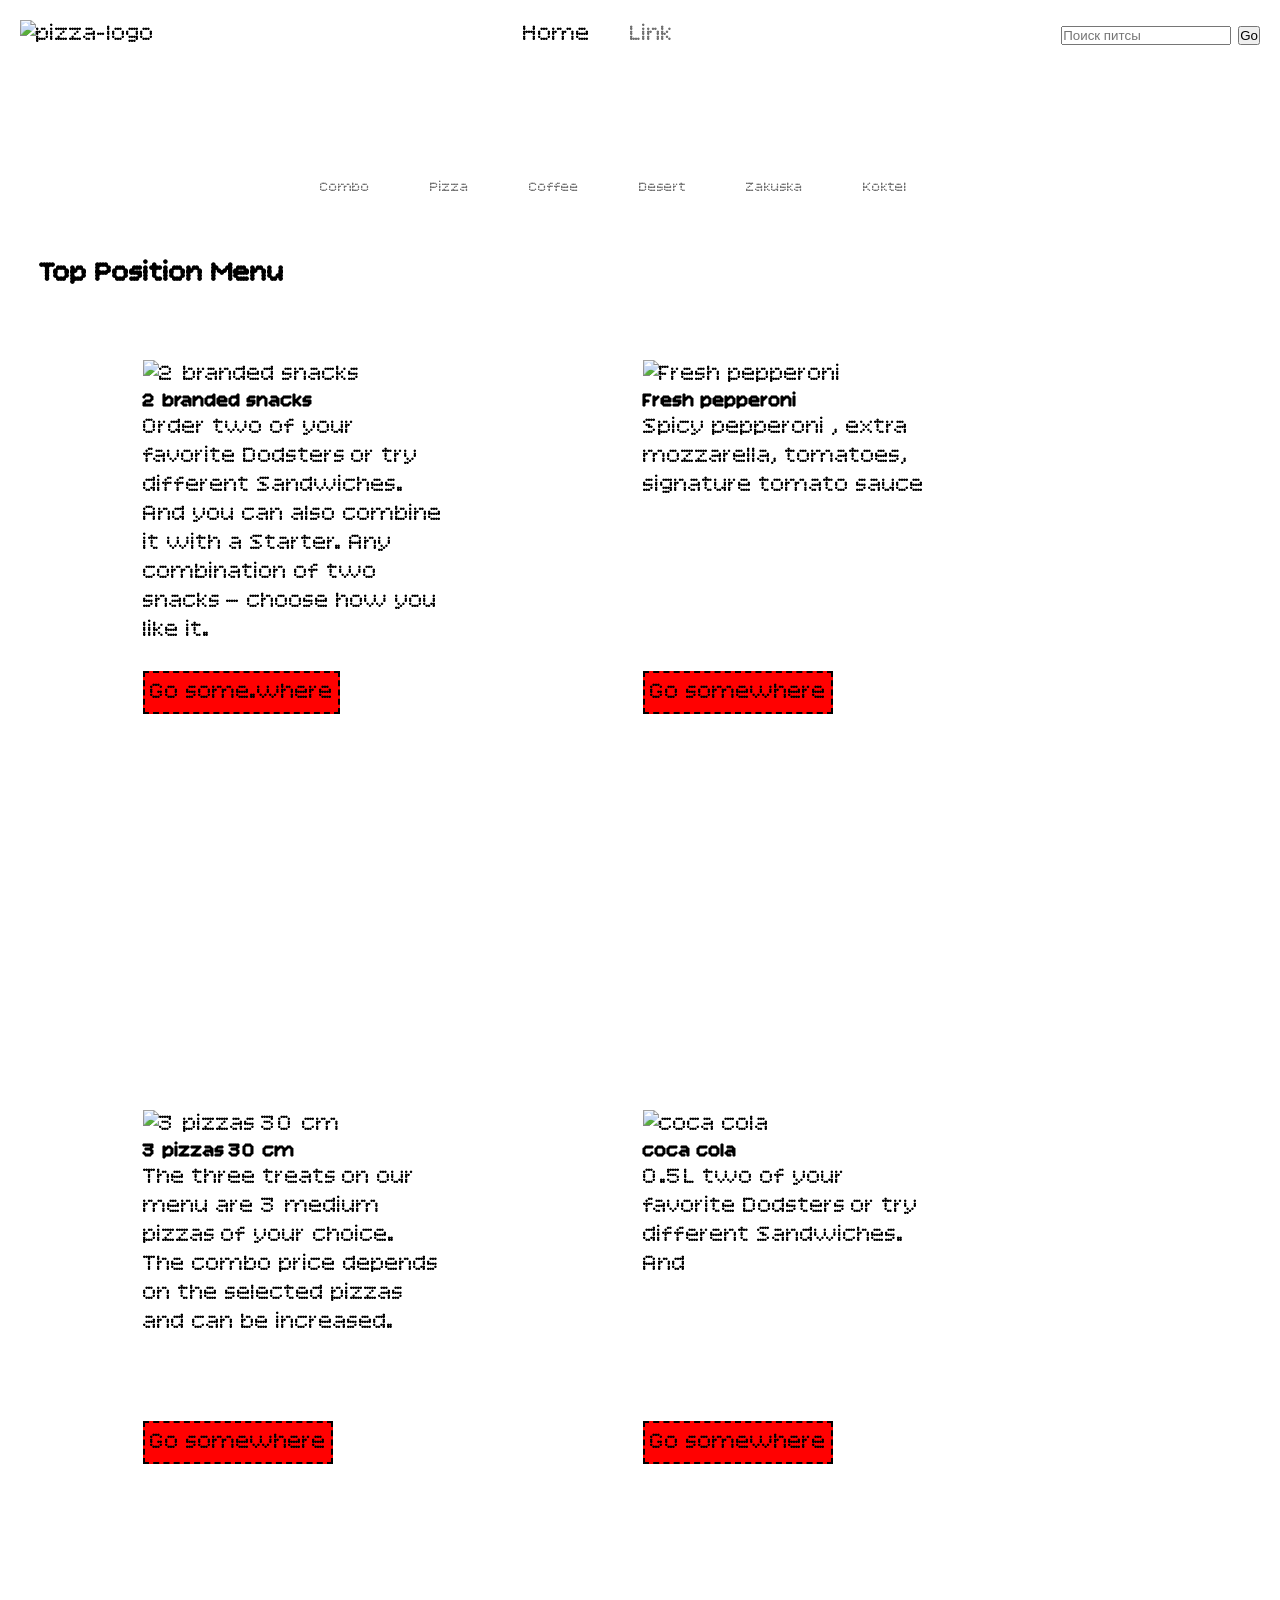
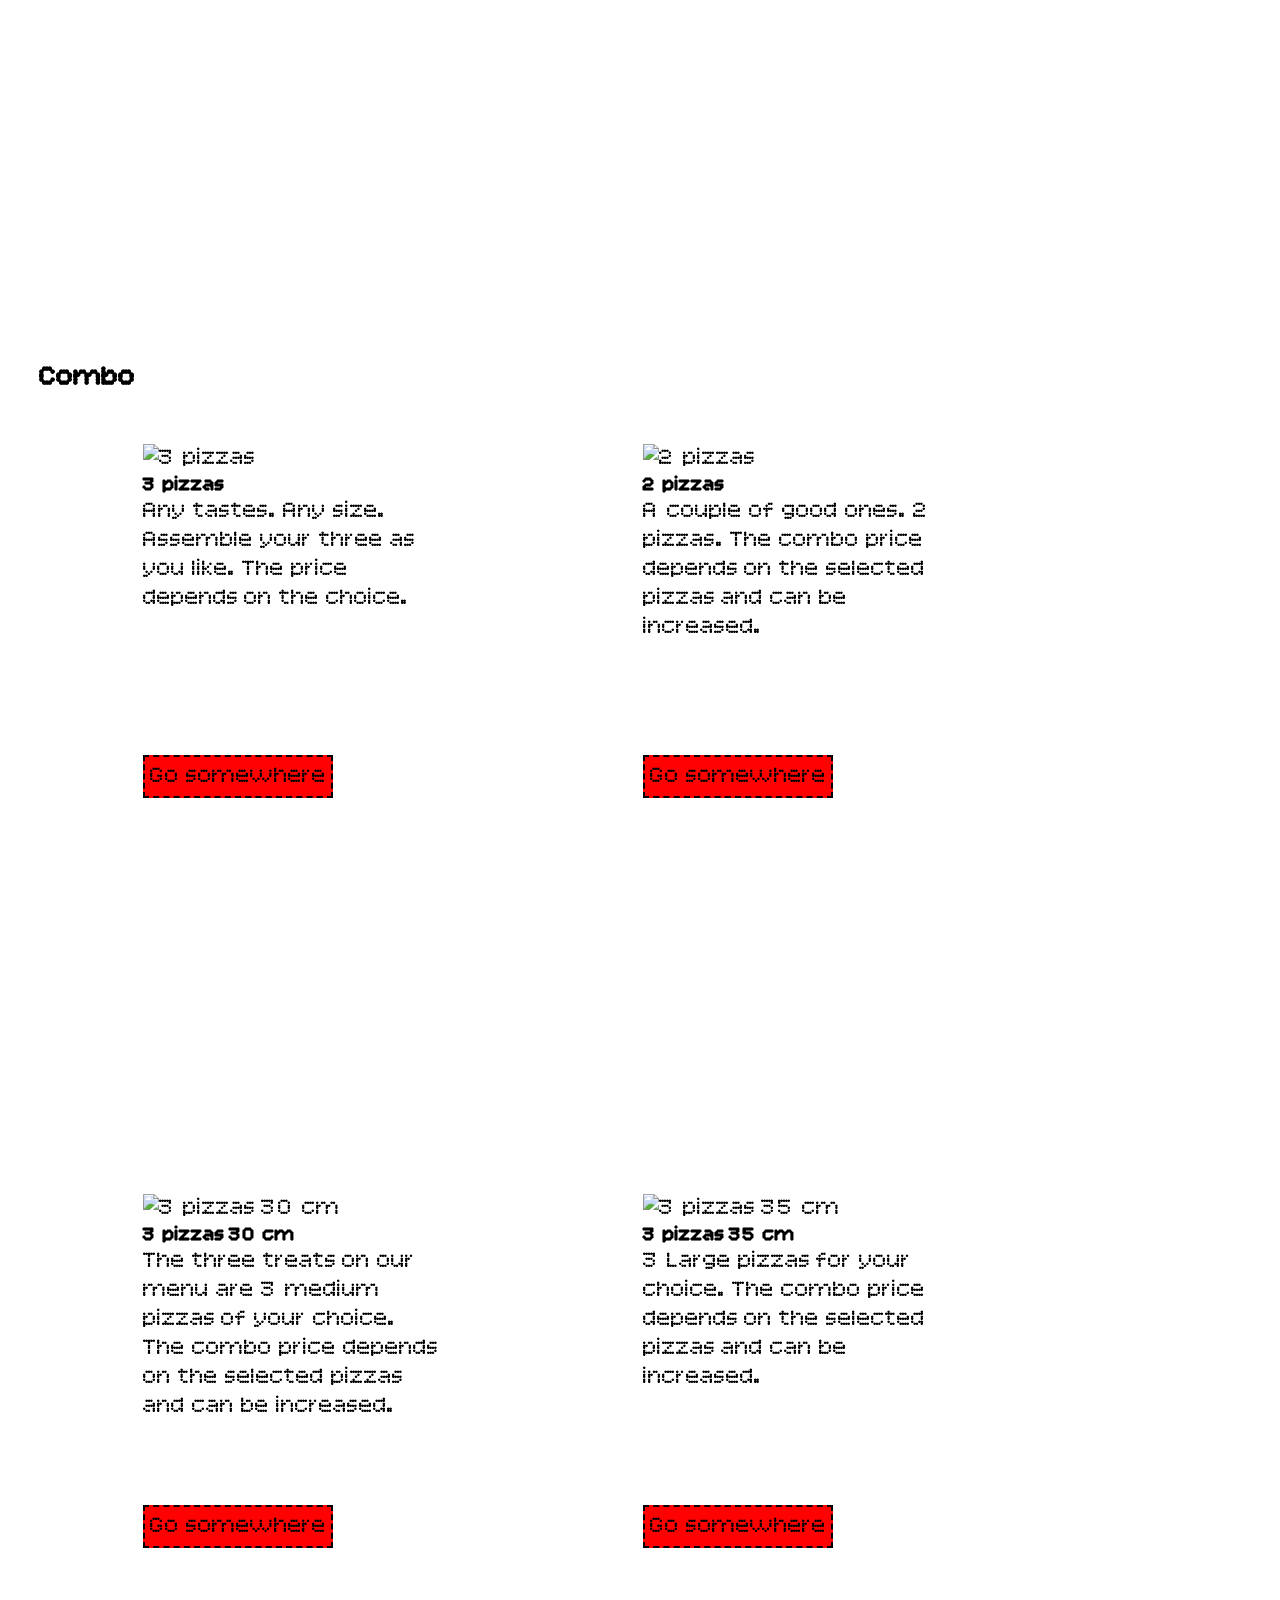
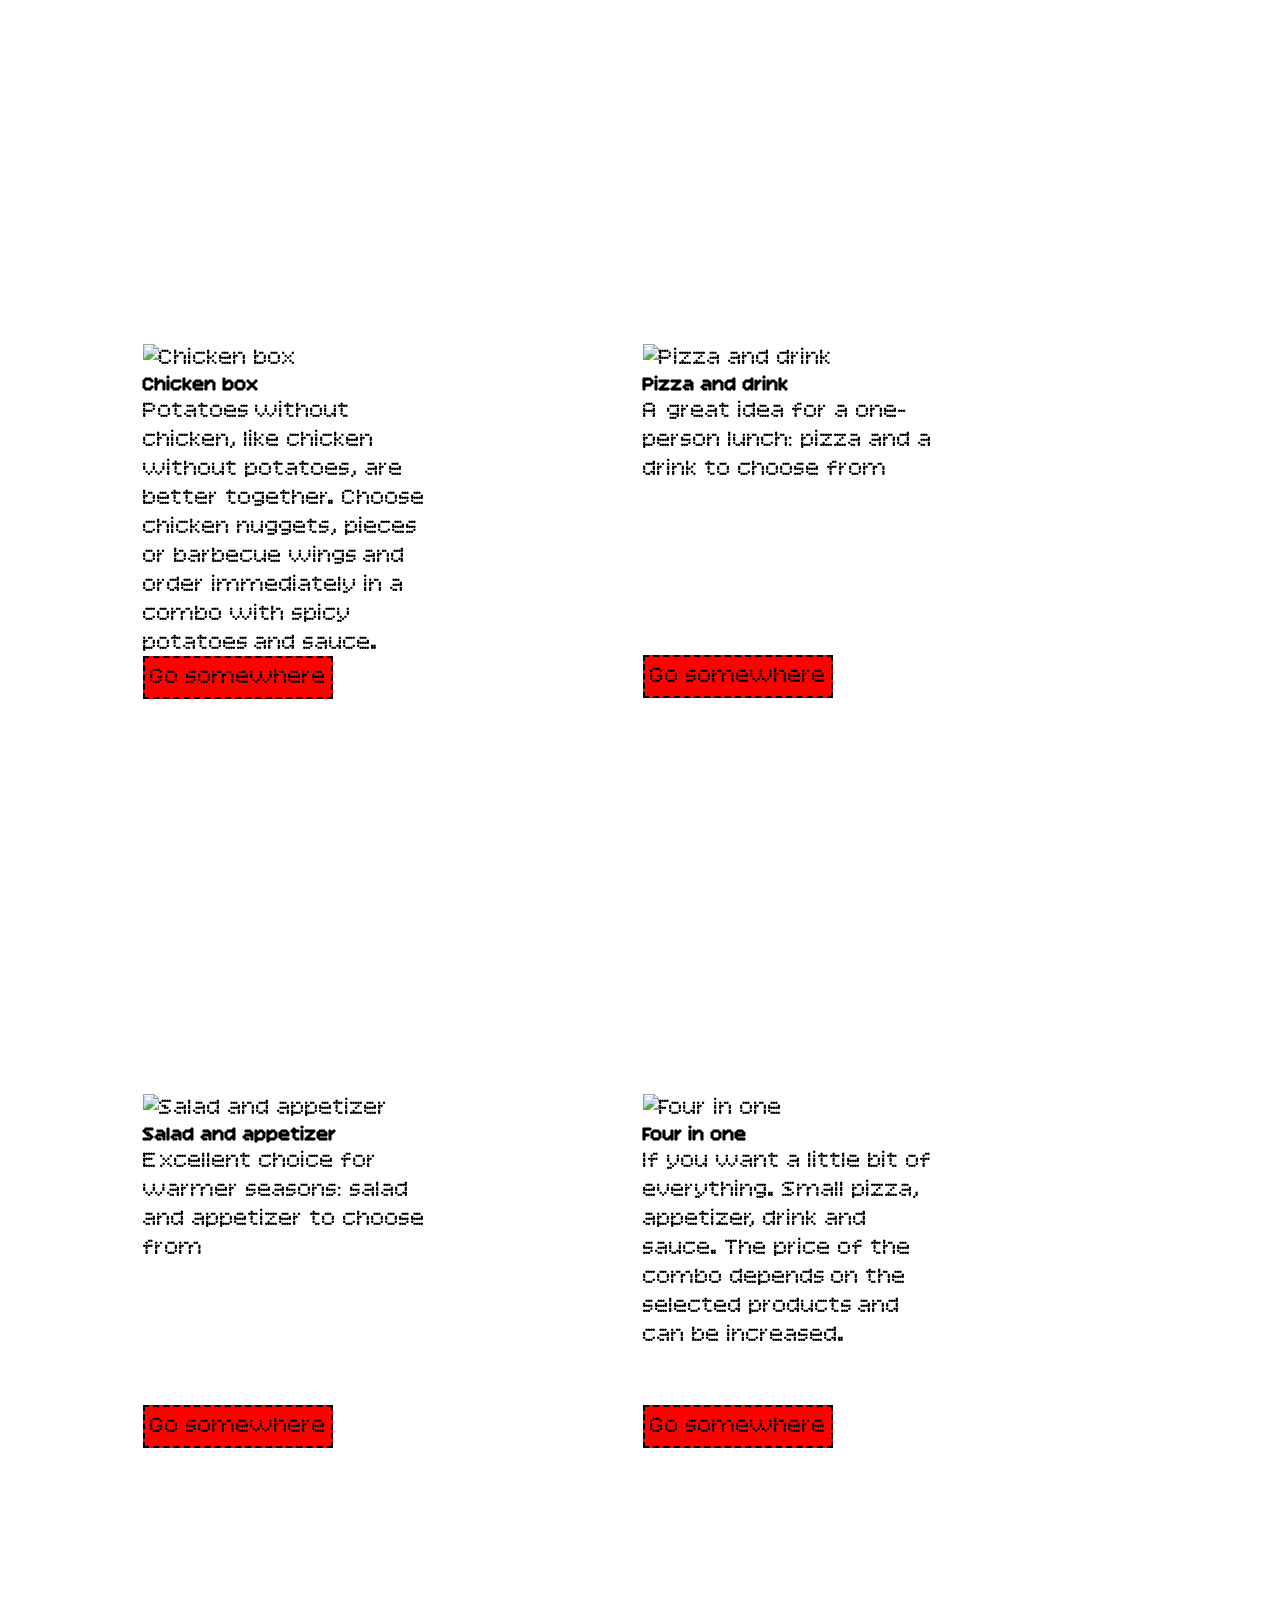
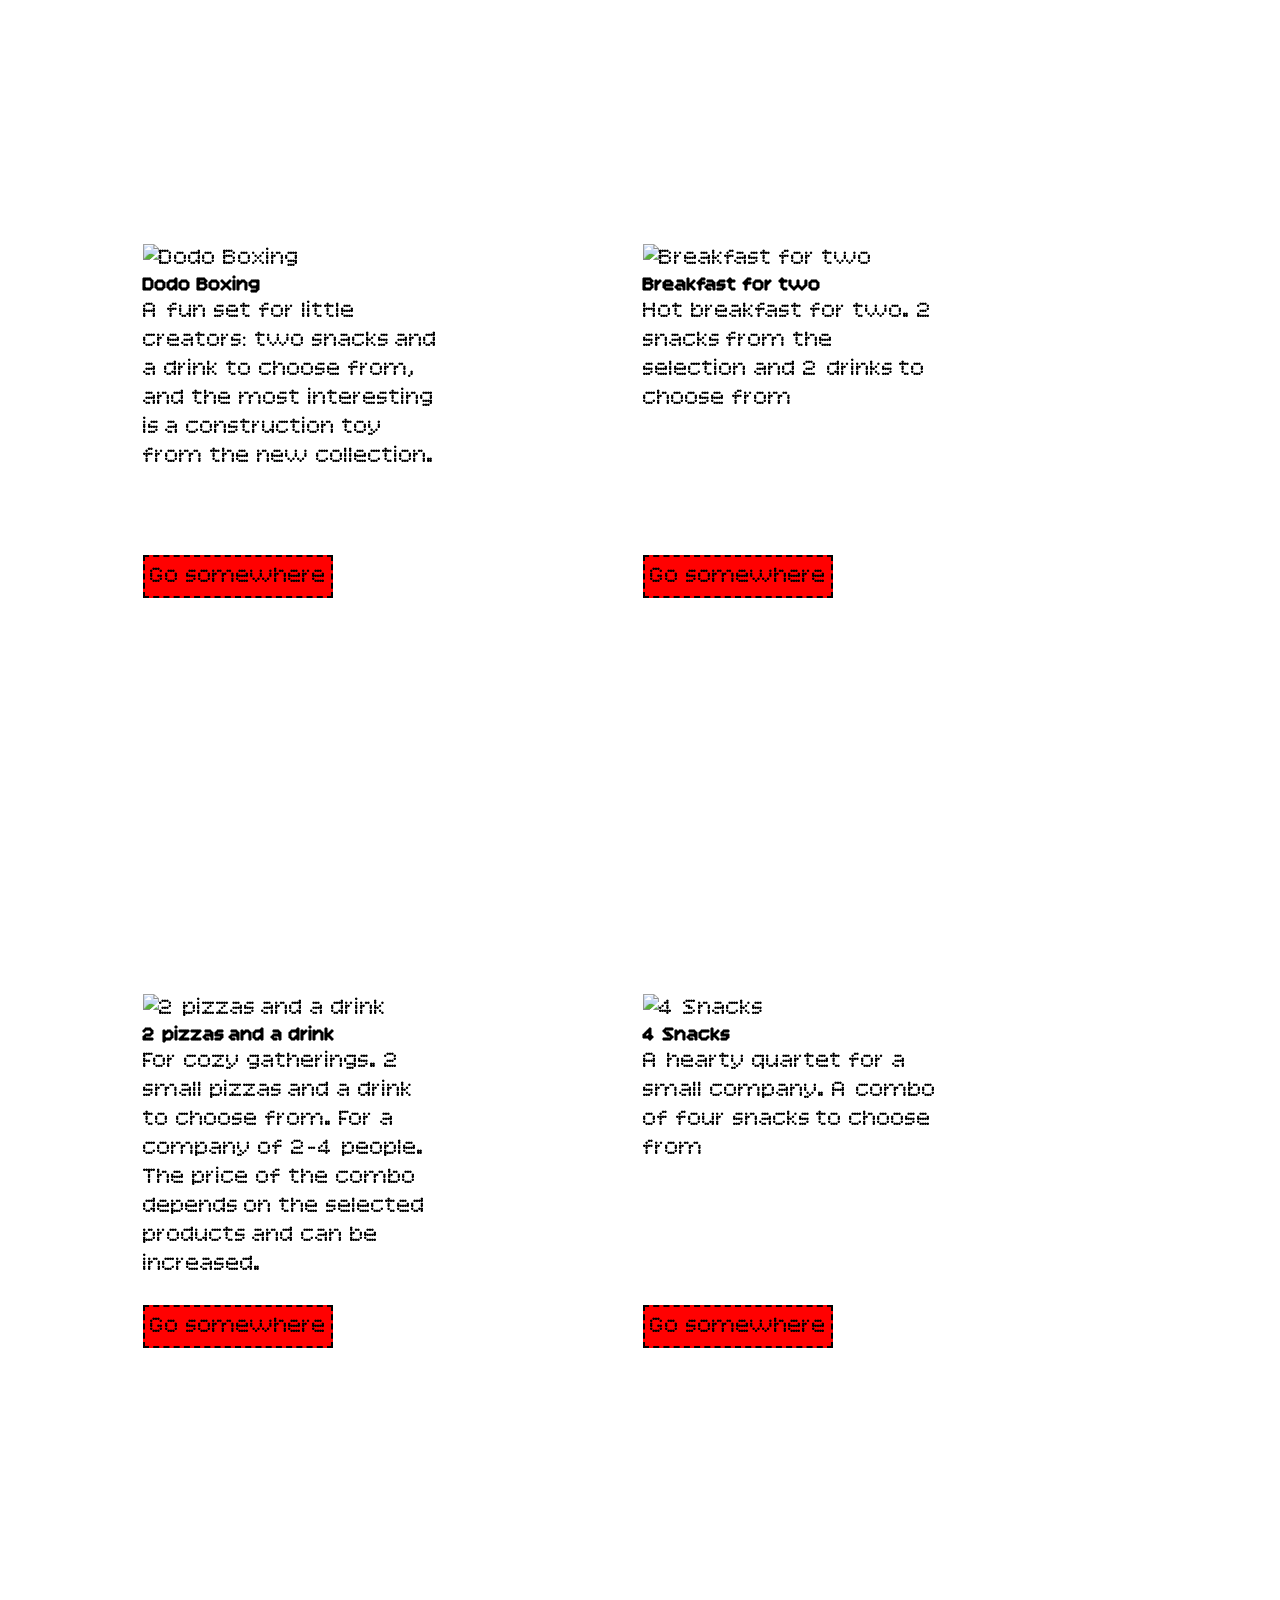
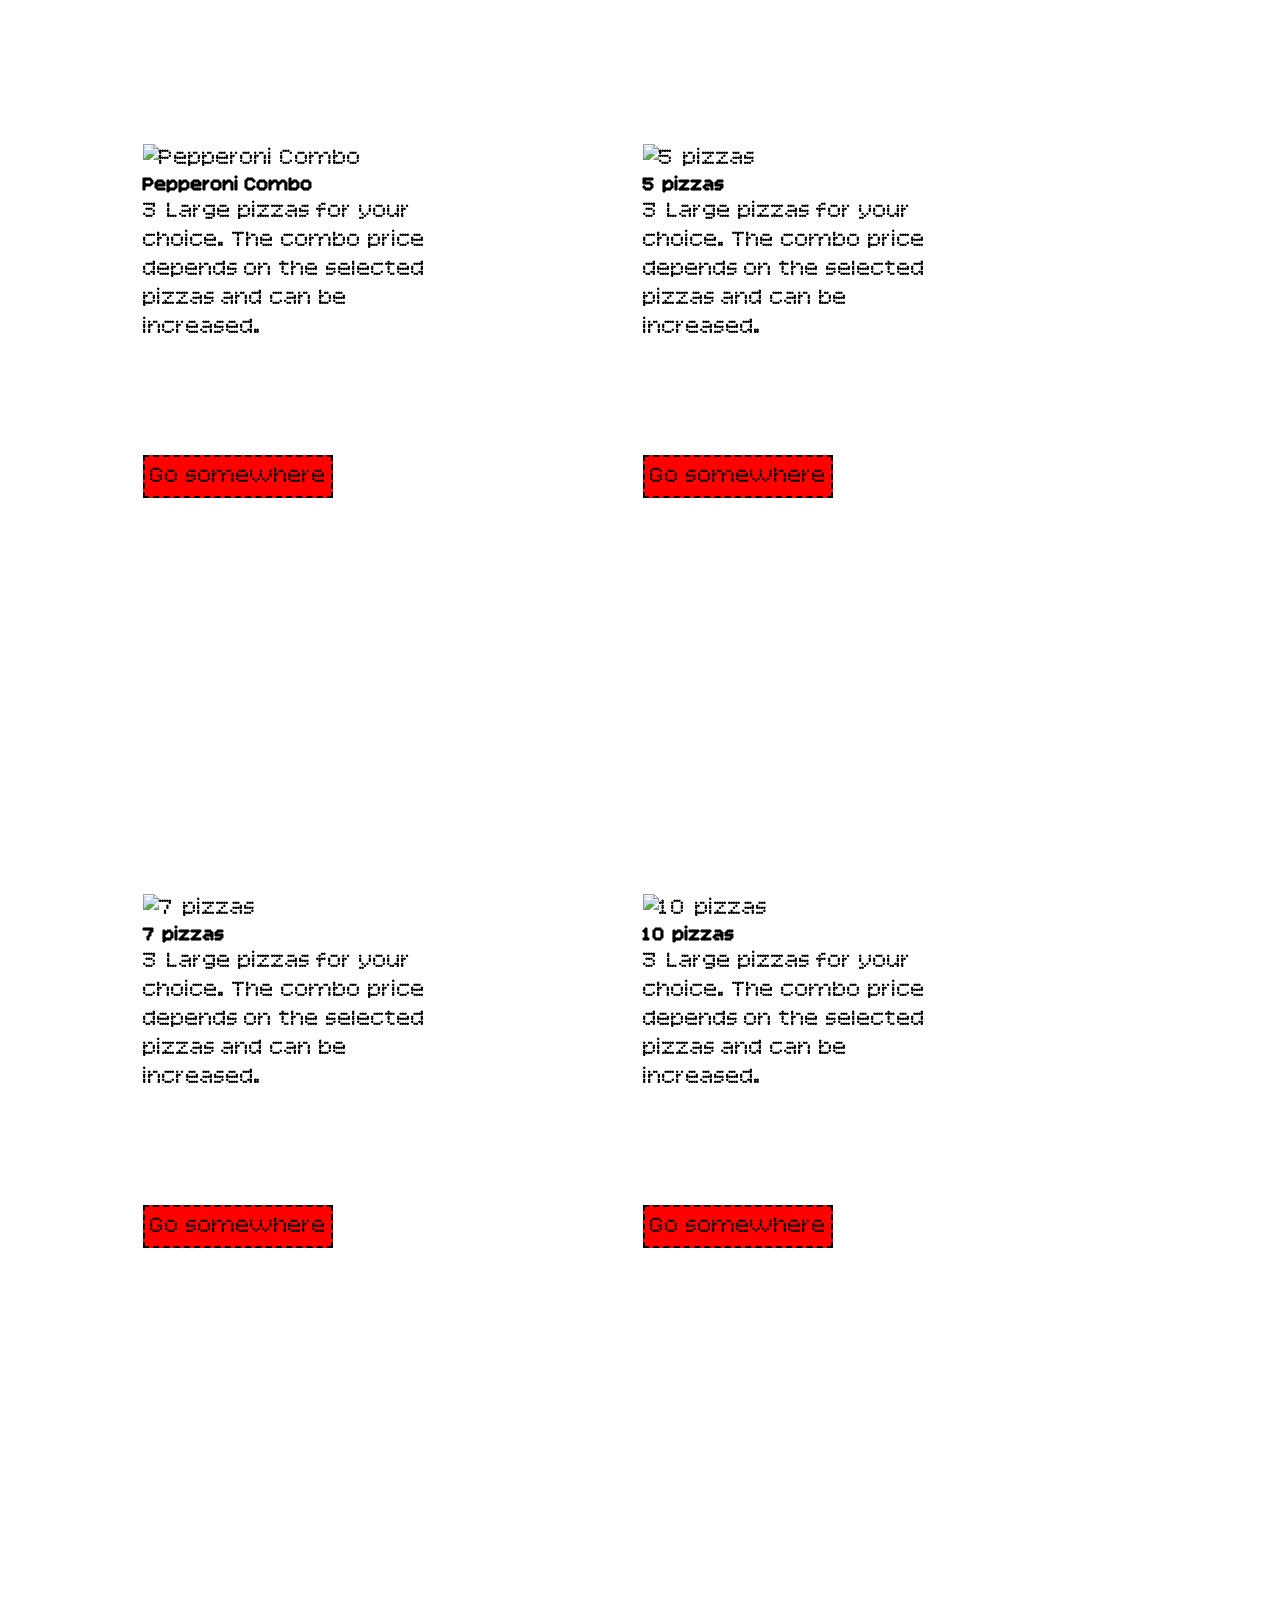
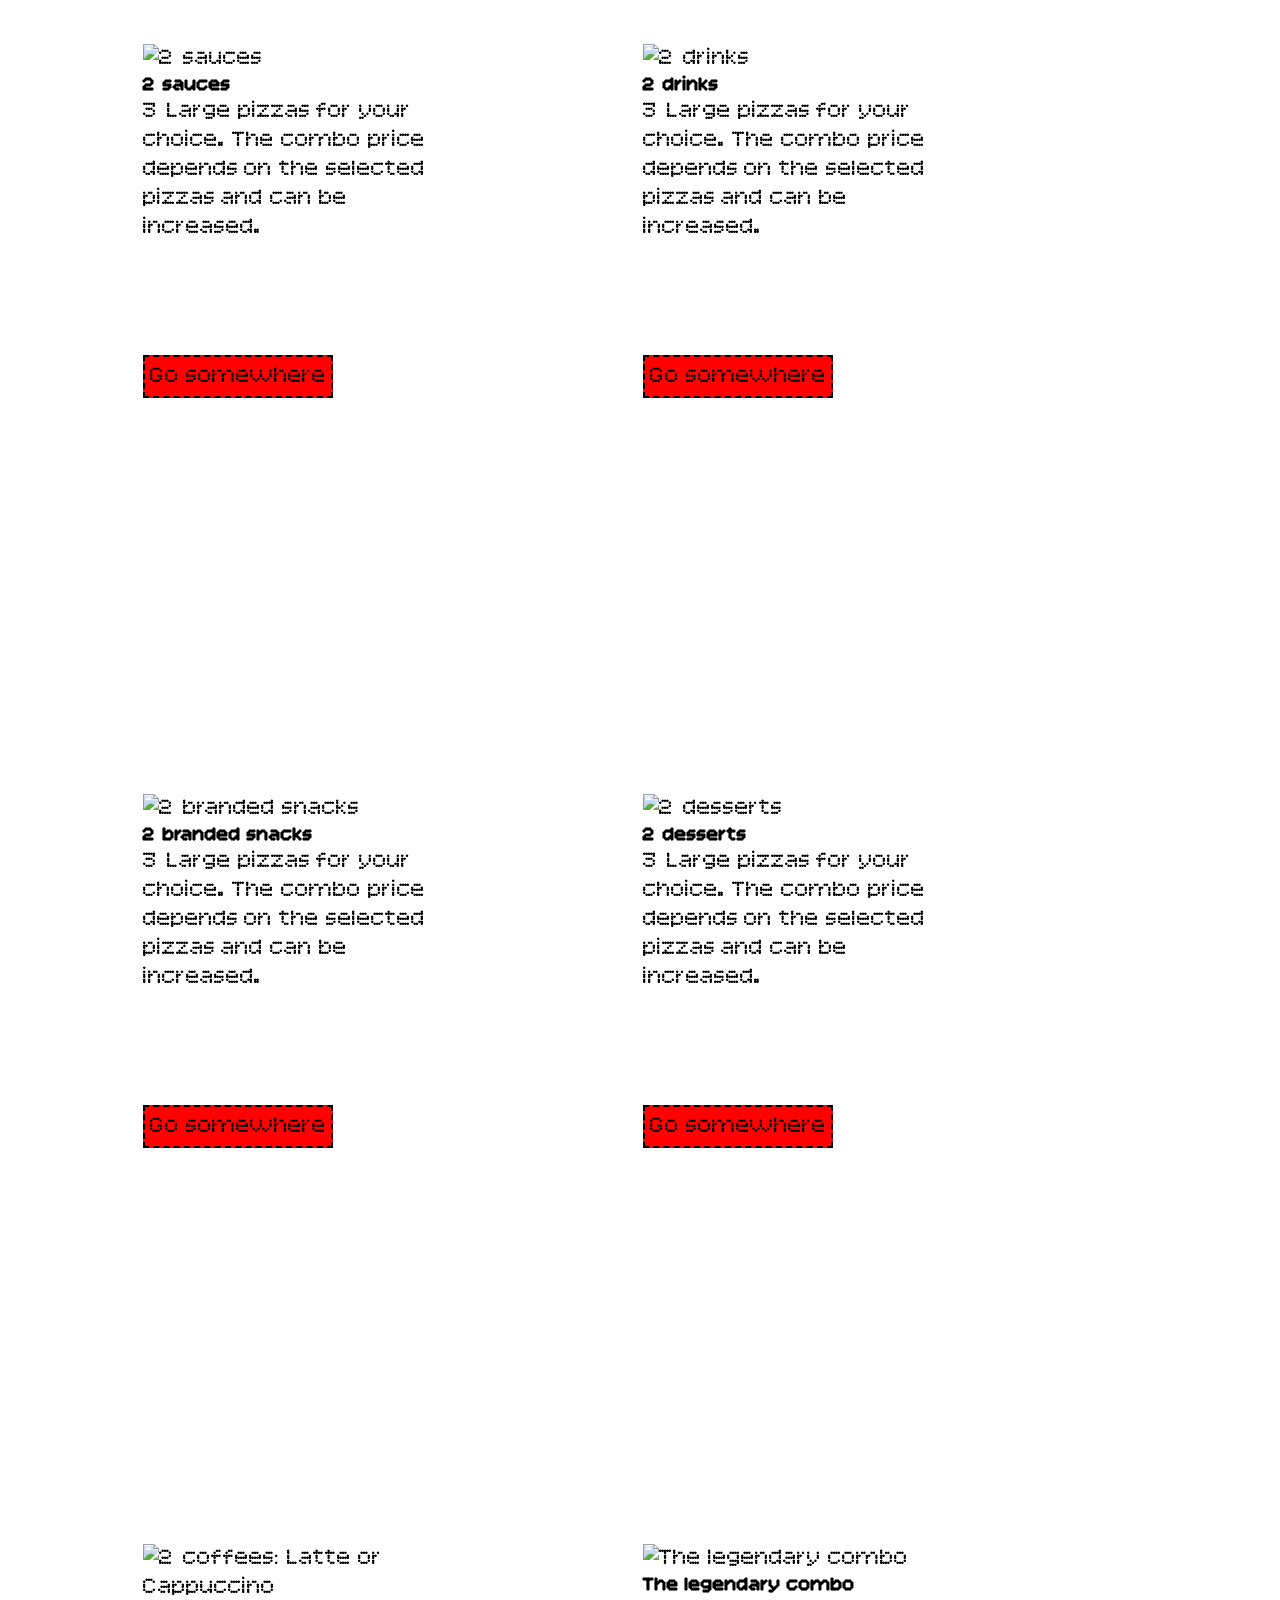
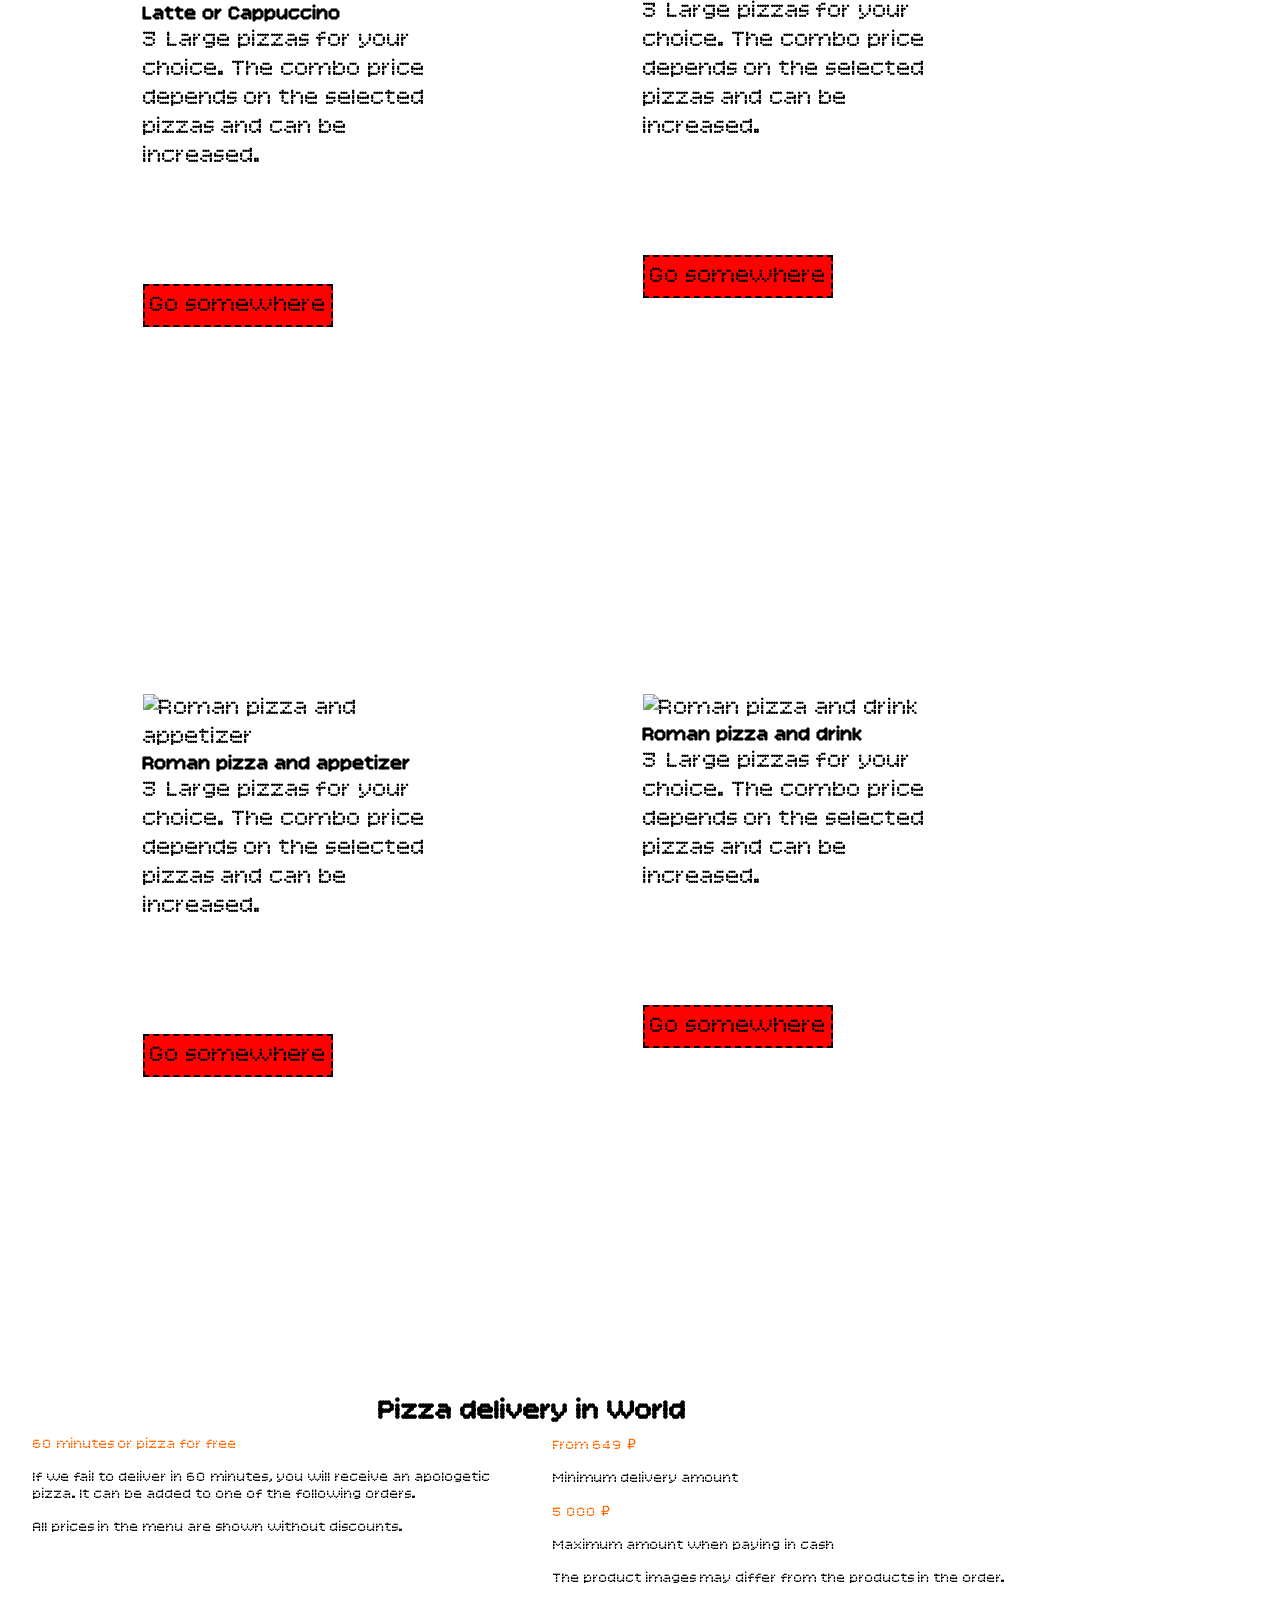
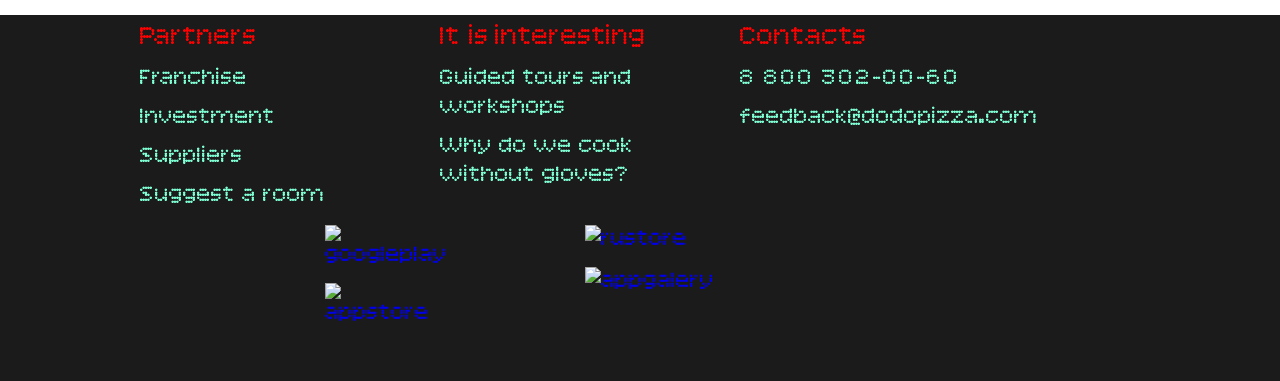
==== index.html @ 37b43f06 "Этап создания страницы покупок Shop v0.1" ====
<!DOCTYPE html>
<html lang="en">

<head>
    <meta charset="UTF-8">
    <meta name="viewport" content="width=device-width, initial-scale=1.0">
    <link rel="stylesheet" href="Source/style/mane.css">
    <link rel="preconnect" href="https://fonts.googleapis.com">
    <link rel="preconnect" href="https://fonts.gstatic.com" crossorigin>
    <link href="https://fonts.googleapis.com/css2?family=Bitcount+Prop+Single:wght@100..900&display=swap"
        rel="stylesheet">
    <link rel="icon" href="Source/file/favicon.ico" type="image/x-icon">
    <link rel="shortcut icon" href="Source/file/favicon.ico" type="image/x-icon">

    <script src="Source/javascript/Shop.js" defer></script>
    <script src="Source/javascript/Mane.js" defer></script>

    <title>Pizza Market</title>
</head>

<body>

    <header>
        <nav class="navbar">
            <div class="container-fluid">
                <a class="navbar-brand" href="index.html"><img
                        src="https://cdn-icons-png.flaticon.com/128/2836/2836640.png" alt="pizza-logo"
                        title="Кусочек питсы :)" width="50px" height="50px"></a>
                <div class="collapse" id="navbarSupportedContent">
                    <ul class="navbar-nav">
                        <li class="nav-item">
                            <a class="nav-link-active" aria-current="page" href="index.html">Home</a>
                        </li>

                        <li class="nav-item">
                            <a class="nav-link" href="Shop.html">Link</a>
                        </li>
                    </ul>
                </div>

                <form class="d-flex" role="search">
                    <input class="form-control" type="search" placeholder="Поиск питсы" aria-label="Search" />
                    <button class="btn-btn-outline-success" type="submit">Go</button>
                </form>

                <div class="dropdown">
                    <button class="dropbtn"><img
                            src="https://static.tildacdn.com/tild3930-3934-4363-b162-626663623836/noun-burger-menu-802.svg"
                            alt="Info" title="Контакты" width="50px" height="50px"
                            style="margin-top: 0; padding-top: 0;"></button>
                    <div class="dropdown-content">
                        <a href="#">Home</a>
                        <a href="#">Pizza</a>
                        <a href="#">Support</a>
                    </div>
                </div>

            </div>
        </nav>
    </header>



    <section>
        <div class="container-fluid">
            <div class="row">

                <div class="left-text">
                </div>

                <div class="center-text">

                    <nav class="navbar">


                        <div class="container-fluid">
                            <a class="navbar-brand-section" href="index.html"><img
                                    src="https://www.creativefabrica.com/wp-content/uploads/2022/04/17/Pizza-Logo-Design-Graphics-29132095-1.jpg"
                                    alt="pizza-logo" title="logo pizza" width="350px" height="200px"></a>
                            <div class="collapse-section" id="navbarSupportedContent-2">
                                <ul class="navbar-nav-sectional">
                                    <li class="nav-itemS">
                                        <a class="nav-linkS" href="#">Combo</a>
                                    </li>

                                    <li class="nav-itemS">
                                        <a class="nav-linkS" href="#">Pizza</a>
                                    </li>

                                    <li class="nav-itemS">
                                        <a class="nav-linkS" href="#">Coffee</a>
                                    </li>

                                    <li class="nav-itemS">
                                        <a class="nav-linkS" href="#">Desert</a>
                                    </li>

                                    <li class="nav-itemS">
                                        <a class="nav-linkS" href="#">Zakuska</a>
                                    </li>

                                    <li class="nav-itemS">
                                        <a class="nav-linkS" href="#">Koktel</a>
                                    </li>
                                </ul>
                            </div>
                        </div>


                        <h3 style="padding: 20px;">Top Position Menu</h3>
                        <div class="container-text-center">
                            <div class="cols-4">
                                <div class="col">
                                    <div class="card" style="width: 18rem;">
                                        <img src="https://media.dodostatic.net/image/r:292x292/01981db0f4ec73c4986c1e55d860f53b.avif"
                                            class="card-img-top" alt="2 branded snacks">
                                        <div class="card-body">
                                            <h5 class="card-title">2 branded snacks</h5>
                                            <p class="card-text">Order two of your favorite Dodsters or try different
                                                Sandwiches. And you can also combine it with a Starter. Any combination
                                                of two snacks — choose how you like it.</p>
                                            <a href="#" class="btn-btn-primary">Go some.where</a>
                                        </div>
                                    </div>
                                </div>


                                <div class="col">
                                    <div class="card" style="width: 18rem;">
                                        <img src="https://media.dodostatic.net/image/r:292x292/0198bf39dda97082912be8d1f3f2b233.avif"
                                            class="card-img-top" alt="Fresh pepperoni">
                                        <div class="card-body">
                                            <h5 class="card-title"> Fresh pepperoni </h5>
                                            <p class="card-text"> Spicy pepperoni , extra
                                                mozzarella, tomatoes, signature tomato sauce </p>
                                            <a href="#" class="btn-btn-primary"> Go somewhere </a>
                                        </div>
                                    </div>
                                </div>

                                <div class="col">
                                    <div class="card" style="width: 18rem;">
                                        <img src="https://media.dodostatic.net/image/r:292x292/0195f0ff3ee0726a8389bda7e4d9062a.avif"
                                            class="card-img-top" alt="3 pizzas 30 cm">
                                        <div class="card-body">
                                            <h5 class="card-title">3 pizzas 30 cm</h5>
                                            <p class="card-text">The three treats on our
                                                menu are 3 medium pizzas of your choice. The combo price depends on the
                                                selected pizzas and can be increased.</p>
                                            <a href="#" class="btn-btn-primary">Go somewhere</a>
                                        </div>
                                    </div>
                                </div>

                                <div class="col">
                                    <div class="card" style="width: 18rem;">
                                        <img src="https://media.dodostatic.net/image/r:292x292/019a108bcba075db9f0dd7f304bf918d.avif"
                                            class="card-img-top" alt="coca cola">
                                        <div class="card-body">
                                            <h5 class="card-title">coca cola</h5>
                                            <p class="card-text "> 0.5L two of your
                                                favorite Dodsters or try different Sandwiches. And </p>
                                            <a href="#" class="btn-btn-primary">Go somewhere</a>
                                        </div>
                                    </div>
                                </div>


                            </div>
                        </div>



                        <h3 style="padding: 150px 20px 0;">Combo</h3>
                        <div class="container-text-center">
                            <div class="cols-4">
                                <div class="col">
                                    <div class="card" style="width: 18rem;">
                                        <img src="https://media.dodostatic.net/image/r:292x292/0195960cdb9079b38dd908001994d5dc.avif"
                                            class="card-img-top" alt="3 pizzas">
                                        <div class="card-body">
                                            <h5 class="card-title">3 pizzas</h5>
                                            <p class="card-text">Any tastes. Any size.
                                                Assemble your three as you like. The price depends on the choice.</p>
                                            <a href="#" class="btn-btn-primary">Go somewhere</a>
                                        </div>
                                    </div>
                                </div>


                                <div class="col">
                                    <div class="card" style="width: 18rem;">
                                        <img src="https://media.dodostatic.net/image/r:292x292/0195d407b8a8718dbb9572f2848da623.avif"
                                            class="card-img-top" alt="2 pizzas">
                                        <div class="card-body">
                                            <h5 class="card-title">2 pizzas</h5>
                                            <p class="card-text">A couple of good ones. 2
                                                pizzas. The combo price depends on the selected pizzas and can be
                                                increased.</p>
                                            <a href="#" class="btn-btn-primary">Go somewhere</a>
                                        </div>
                                    </div>
                                </div>

                                <div class="col">
                                    <div class="card" style="width: 18rem;">
                                        <img src="https://media.dodostatic.net/image/r:292x292/0195f0ff3ee0726a8389bda7e4d9062a.avif"
                                            class="card-img-top" alt="3 pizzas 30 cm">
                                        <div class="card-body">
                                            <h5 class="card-title">3 pizzas 30 cm</h5>
                                            <p class="card-text">The three treats on our menu are 3 medium pizzas of
                                                your choice. The combo price depends on the selected pizzas and can be
                                                increased.</p>
                                            <a href="#" class="btn-btn-primary">Go somewhere</a>
                                        </div>
                                    </div>
                                </div>

                                <div class="col">
                                    <div class="card" style="width: 18rem;">
                                        <img src="https://media.dodostatic.net/image/r:292x292/01959610e6cf7839af86f0043e12f829.avif"
                                            class="card-img-top" alt="3 pizzas 35 cm">
                                        <div class="card-body">
                                            <h5 class="card-title">3 pizzas 35 cm</h5>
                                            <p class="card-text">3 Large pizzas for your
                                                choice. The combo price depends on the selected pizzas and can be
                                                increased.</p>
                                            <a href="#" class="btn-btn-primary">Go somewhere</a>
                                        </div>
                                    </div>
                                </div>




                                <div class="col">
                                    <div class="card" style="width: 18rem;">
                                        <img src="https://media.dodostatic.net/image/r:292x292/019570d1cf4972f59b57ab333237e745.avif"
                                            class="card-img-top" alt="Chicken box">
                                        <div class="card-body">
                                            <h5 class="card-title">Chicken box</h5>
                                            <p class="card-text">Potatoes without chicken,
                                                like chicken without potatoes, are better together. Choose chicken
                                                nuggets, pieces or barbecue wings and order immediately in a combo with
                                                spicy potatoes and sauce.</p>
                                            <a href="#" class="btn-btn-primary">Go somewhere</a>
                                        </div>
                                    </div>
                                </div>

                                <div class="col">
                                    <div class="card" style="width: 18rem;">
                                        <img src="https://media.dodostatic.net/image/r:292x292/0197c001ff39748ea72e0da6db8b13f0.avif"
                                            class="card-img-top" alt="Pizza and drink">
                                        <div class="card-body">
                                            <h5 class="card-title">Pizza and drink</h5>
                                            <p class="card-text">A great idea for a
                                                one-person lunch: pizza and a drink to choose from</p>
                                            <a href="#" class="btn-btn-primary">Go somewhere</a>
                                        </div>
                                    </div>
                                </div>

                                <div class="col">
                                    <div class="card" style="width: 18rem;">
                                        <img src="https://media.dodostatic.net/image/r:292x292/01978c553929716fb342d41f33c3942a.avif"
                                            class="card-img-top" alt="Salad and appetizer">
                                        <div class="card-body">
                                            <h5 class="card-title">Salad and appetizer</h5>
                                            <p class="card-text">Excellent choice for
                                                warmer seasons: salad and appetizer to choose from</p>
                                            <a href="#" class="btn-btn-primary">Go somewhere</a>
                                        </div>
                                    </div>
                                </div>

                                <div class="col">
                                    <div class="card" style="width: 18rem;">
                                        <img src="https://media.dodostatic.net/image/r:292x292/01980e870b7775b890ea97fcd9f3f853.avif"
                                            class="card-img-top" alt="Four in one">
                                        <div class="card-body">
                                            <h5 class="card-title">Four in one</h5>
                                            <p class="card-text" >If you want a little bit
                                                of everything. Small pizza, appetizer, drink and sauce. The price of the
                                                combo depends on the selected products and can be increased.</p>
                                            <a href="#" class="btn-btn-primary">Go somewhere</a>
                                        </div>
                                    </div>
                                </div>




                                <div class="col">
                                    <div class="card" style="width: 18rem;">
                                        <img src="https://media.dodostatic.net/image/r:292x292/0195d407347c7105b2de4a33d00bcdd7.avif"
                                            class="card-img-top" alt="Dodo Boxing">
                                        <div class="card-body">
                                            <h5 class="card-title">Dodo Boxing</h5>
                                            <p class="card-text">A fun set for little
                                                creators: two snacks and a drink to choose from, and the most
                                                interesting is a construction toy from the new collection.</p>
                                            <a href="#" class="btn-btn-primary">Go somewhere</a>
                                        </div>
                                    </div>
                                </div>

                                <div class="col">
                                    <div class="card" style="width: 18rem;">
                                        <img src="https://media.dodostatic.net/image/r:292x292/0195961e5fa872078ea9ad5524ba05d4.avif"
                                            class="card-img-top" alt="Breakfast for two">
                                        <div class="card-body">
                                            <h5 class="card-title">Breakfast for two</h5>
                                            <p class="card-text">Hot breakfast for two. 2
                                                snacks from the selection and 2 drinks to choose from</p>
                                            <a href="#" class="btn-btn-primary">Go somewhere</a>
                                        </div>
                                    </div>
                                </div>

                                <div class="col">
                                    <div class="card" style="width: 18rem;">
                                        <img src="https://media.dodostatic.net/image/r:292x292/01980e86d6607957bb50190d19f3c71d.avif"
                                            class="card-img-top" alt="2 pizzas and a drink">
                                        <div class="card-body">
                                            <h5 class="card-title">2 pizzas and a drink</h5>
                                            <p class="card-text">For cozy gatherings. 2
                                                small pizzas and a drink to choose from. For a company of 2-4 people.
                                                The price of the combo depends on the selected products and can be
                                                increased.</p>
                                            <a href="#" class="btn-btn-primary">Go somewhere</a>
                                        </div>
                                    </div>
                                </div>

                                <div class="col">
                                    <div class="card" style="width: 18rem;">
                                        <img src="https://media.dodostatic.net/image/r:292x292/01981db11315747baa5684bb0d503ba8.avif"
                                            class="card-img-top" alt="4 Snacks">
                                        <div class="card-body">
                                            <h5 class="card-title">4 Snacks</h5>
                                            <p class="card-text">A hearty quartet for a
                                                small company. A combo of four snacks to choose from</p>
                                            <a href="#" class="btn-btn-primary">Go somewhere</a>
                                        </div>
                                    </div>
                                </div>




                                <div class="col">
                                    <div class="card" style="width: 18rem;">
                                        <img src="https://media.dodostatic.net/image/r:292x292/0196a9ad810f70ea93151a8281a68058.avif"
                                            class="card-img-top" alt="Pepperoni Combo">
                                        <div class="card-body">
                                            <h5 class="card-title">Pepperoni Combo</h5>
                                            <p class="card-text">3 Large pizzas for your
                                                choice. The combo price depends on the selected pizzas and can be
                                                increased.</p>
                                            <a href="#" class="btn-btn-primary">Go somewhere</a>
                                        </div>
                                    </div>
                                </div>

                                <div class="col">
                                    <div class="card" style="width: 18rem;">
                                        <img src="https://media.dodostatic.net/image/r:292x292/01959613e61877b289707dec15e82d75.avif"
                                            class="card-img-top" alt="5 pizzas">
                                        <div class="card-body">
                                            <h5 class="card-title">5 pizzas</h5>
                                            <p class="card-text">3 Large pizzas for your
                                                choice. The combo price depends on the selected pizzas and can be
                                                increased.</p>
                                            <a href="#" class="btn-btn-primary">Go somewhere</a>
                                        </div>
                                    </div>
                                </div>

                                <div class="col">
                                    <div class="card" style="width: 18rem;">
                                        <img src="https://media.dodostatic.net/image/r:292x292/0195961483b97394ad6d2dd19edc969e.avif"
                                            class="card-img-top" alt="7 pizzas">
                                        <div class="card-body">
                                            <h5 class="card-title">7 pizzas</h5>
                                            <p class="card-text">3 Large pizzas for your
                                                choice. The combo price depends on the selected pizzas and can be
                                                increased.</p>
                                            <a href="#" class="btn-btn-primary">Go somewhere</a>
                                        </div>
                                    </div>
                                </div>

                                <div class="col">
                                    <div class="card" style="width: 18rem;">
                                        <img src="https://media.dodostatic.net/image/r:292x292/01958a93c0c071b198588e3500e19dad.avif"
                                            class="card-img-top" alt="10 pizzas">
                                        <div class="card-body">
                                            <h5 class="card-title">10 pizzas</h5>
                                            <p class="card-text">3 Large pizzas for your
                                                choice. The combo price depends on the selected pizzas and can be
                                                increased.</p>
                                            <a href="#" class="btn-btn-primary">Go somewhere</a>
                                        </div>
                                    </div>
                                </div>




                                <div class="col">
                                    <div class="card" style="width: 18rem;">
                                        <img src="https://media.dodostatic.net/image/r:292x292/0197f86b435777ec822337a4289ccee7.avif"
                                            class="card-img-top" alt="2 sauces">
                                        <div class="card-body">
                                            <h5 class="card-title">2 sauces</h5>
                                            <p class="card-text">3 Large pizzas for your
                                                choice. The combo price depends on the selected pizzas and can be
                                                increased.</p>
                                            <a href="#" class="btn-btn-primary">Go somewhere</a>
                                        </div>
                                    </div>
                                </div>

                                <div class="col">
                                    <div class="card" style="width: 18rem;">
                                        <img src="https://media.dodostatic.net/image/r:292x292/01980e8dad62703bb169ba6f96c60eb3.avif"
                                            class="card-img-top" alt="2 drinks">
                                        <div class="card-body">
                                            <h5 class="card-title">2 drinks</h5>
                                            <p class="card-text">3 Large pizzas for your
                                                choice. The combo price depends on the selected pizzas and can be
                                                increased.</p>
                                            <a href="#" class="btn-btn-primary">Go somewhere</a>
                                        </div>
                                    </div>
                                </div>

                                <div class="col">
                                    <div class="card" style="width: 18rem;">
                                        <img src="https://media.dodostatic.net/image/r:292x292/01981db0f4ec73c4986c1e55d860f53b.avif"
                                            class="card-img-top" alt="2 branded snacks">
                                        <div class="card-body">
                                            <h5 class="card-title">2 branded snacks</h5>
                                            <p class="card-text">3 Large pizzas for your
                                                choice. The combo price depends on the selected pizzas and can be
                                                increased.</p>
                                            <a href="#" class="btn-btn-primary">Go somewhere</a>
                                        </div>
                                    </div>
                                </div>

                                <div class="col">
                                    <div class="card" style="width: 18rem;">
                                        <img src="https://media.dodostatic.net/image/r:292x292/019aba3d20c179baa39e139a57a2b826.avif"
                                            class="card-img-top" alt="2 desserts">
                                        <div class="card-body">
                                            <h5 class="card-title">2 desserts</h5>
                                            <p class="card-text">3 Large pizzas for your
                                                choice. The combo price depends on the selected pizzas and can be
                                                increased.</p>
                                            <a href="#" class="btn-btn-primary">Go somewhere</a>
                                        </div>
                                    </div>
                                </div>




                                <div class="col">
                                    <div class="card" style="width: 18rem;">
                                        <img src="https://media.dodostatic.net/image/r:292x292/01981db14de9780a882809085aeede60.avif"
                                            class="card-img-top" alt="2 coffees: Latte or Cappuccino">
                                        <div class="card-body">
                                            <h5 class="card-title">Latte or Cappuccino</h5>
                                            <p class="card-text">3 Large pizzas for your
                                                choice. The combo price depends on the selected pizzas and can be
                                                increased.</p>
                                            <a href="#" class="btn-btn-primary">Go somewhere</a>
                                        </div>
                                    </div>
                                </div>

                                <div class="col">
                                    <div class="card" style="width: 18rem;">
                                        <img src="https://media.dodostatic.net/image/r:292x292/019a08d04e257178be17580d67d535ca.avif"
                                            class="card-img-top" alt="The legendary combo">
                                        <div class="card-body">
                                            <h5 class="card-title">The legendary combo</h5>
                                            <p class="card-text">3 Large pizzas for your
                                                choice. The combo price depends on the selected pizzas and can be
                                                increased.</p>
                                            <a href="#" class="btn-btn-primary">Go somewhere</a>
                                        </div>
                                    </div>
                                </div>

                                <div class="col">
                                    <div class="card" style="width: 18rem;">
                                        <img src="https://media.dodostatic.net/image/r:292x292/01995435d5ba73f18dee02ef857edf94.avif"
                                            class="card-img-top" alt="Roman pizza and appetizer">
                                        <div class="card-body">
                                            <h5 class="card-title">Roman pizza and appetizer</h5>
                                            <p class="card-text">3 Large pizzas for your
                                                choice. The combo price depends on the selected pizzas and can be
                                                increased.</p>
                                            <a href="#" class="btn-btn-primary">Go somewhere</a>
                                        </div>
                                    </div>
                                </div>

                                <div class="col">
                                    <div class="card" style="width: 18rem;">
                                        <img src="https://media.dodostatic.net/image/r:292x292/01995435a26474a9bf94efc246815451.avif"
                                            class="card-img-top" alt="Roman pizza and drink">
                                        <div class="card-body">
                                            <h5 class="card-title">Roman pizza and drink</h5>
                                            <p class="card-text">3 Large pizzas for your
                                                choice. The combo price depends on the selected pizzas and can be
                                                increased.</p>
                                            <a href="#" class="btn-btn-primary">Go somewhere</a>
                                        </div>
                                    </div>
                                </div>
                            </div>
                        </div>
                   
                        <div class="down-section" id="down-SECTION10">
                            <h3 class="hdown-sec"> Pizza delivery in World </h3>
                            <div class="down-section-text">
                                <div>
                                    <p style="color: rgb(255, 102, 0);">60 minutes or pizza for free</p>
                                    <p>If we fail to deliver in 60 minutes, you will receive an apologetic pizza. It can be added to one of the following orders.</p>
                                    <p>All prices in the menu are shown without discounts.</p>
                                </div>
                                <div>
                                    <p style="color: rgb(255, 102, 0);">From 649 ₽</p>
                                    <p>Minimum delivery amount</p>
                                    <p style="color: rgb(255, 102, 0);">5 000 ₽</p>
                                    <p>Maximum amount when paying in cash</p>
                                    <p>The product images may differ from the products in the order.</p>
                                </div>
                            </div>

                        </div>
                    
                    </nav>

                    



                    <div class="right-text">

                        <div class="">

                        </div>

                    </div>

                </div>

            </div>
        </div>

    </section>



    <footer>
        <div class="footergrid">
            
            <div class="parters">
                <p style="color: rgb(255, 0, 0); font-size: 1.2em;">Partners</p>
                <p><a href="#">Franchise</a></p>
                <p><a href="#">Investment</a></p>
                <p><a href="#">Suppliers</a></p>
             <p><a href="#">Suggest a room</a></p>
            </div>

            <div class="interesno">
                <p style="color: rgb(255, 0, 0); font-size: 1.2em;">It is interesting</p>
                <p><a href="#">Guided tours and workshops</a></p>
                <p><a href="#">Why do we cook without gloves?</a></p>
            </div>

            <div class="kontakt">
                <p style="color: rgb(255, 0, 0); font-size: 1.2em;">Contacts</p>
                <p><a href="#">8 800 302-00-60</a></p>
                <p><a href="mailto:feedback@dodopizza.com">feedback@dodopizza.com</a></p>
            </div>

            <div class="dowland-silka" id="silka1">
                <a href="#"><img src="https://kapmed.ru/local/templates/.default/assets/img/mobile/ru_android.png" class="dowland-googleplay" alt="googleplay"></a>
                <a href="#"><img src="https://upload.wikimedia.org/wikipedia/commons/thumb/f/f8/Download_on_the_App_Store_Badge_NL_RGB_blk.svg/1200px-Download_on_the_App_Store_Badge_NL_RGB_blk.svg.png" class="dowland-appstore" alt="appstore"></a>
            </div>
            <div class="dowland-silka" id="silka2">
                <a href="#"><img src="https://static.tildacdn.com/tild6264-3661-4232-b232-383262613566/4444.jpg" class="dowland-rustore" alt="rustore"></a>
                <a href="#"><img src="https://my.agrobank.uz/images/Store_Huawei.png" class="dowland-appgallery" alt="appgalery"></a>
            </div>

        </div>
    </footer>

</body>

</html>
---- Source/style/mane.css ----
* {
    margin: 0;
    padding: 0;
    text-decoration: none;
}

body {
    font-family: 'Bitcount Prop Single', serif;
    font-size: 1.5em;
}



                                                      /* Header NavBar */
.navbar-brand {
    color: black;
}

.container-fluid {
    display: flex;
    flex-flow: row nowrap;
    justify-content: space-between;
    padding: 10px;
    margin: 10px;
}

.collapse>ul {
    display: flex;
    list-style: none;
}

.nav-link {
    color: rgba(0, 0, 0, 0.562);
    padding: 20px;

}

.nav-item {
    padding-left: 10px;
    padding-right: 10px;
}

.nav-link-active {
    color: black;

}

/* Кнопка выпадающего списка */
.dropbtn {
    background-color: #ffffff;
    color: rgb(0, 0, 0);
    padding: 0px;
    font-size: 1em;
    border: none;
}

/* Контейнер <div> - необходим для размещения выпадающего содержимого */
.dropdown {
    position: relative;
    display: inline-flex;
    justify-content: flex-end;

}

/* Выпадающее содержимое (скрыто по умолчанию) */
.dropdown-content {
    display: none;
    position: absolute;
    background-color: #f1f1f1;
    min-width: 160px;
    box-shadow: 0px 8px 16px 0px rgba(0, 0, 0, 0.2);
    z-index: 1;
}

/* Ссылки внутри выпадающего списка */
.dropdown-content a {
    color: black;
    margin: 10px;
    text-decoration: none;
    display: block;
    font-size: 1em;
}

/* Изменение цвета выпадающих ссылок при наведении курсора */
.dropdown-content a:hover {
    background-color: aquamarine;
}


/* Показать выпадающее меню при наведении курсора */
.dropdown:hover .dropdown-content {
    display: block;
}


/* Настройка медии для телефонов */

@media (min-width: 755px) {
    .dropdown {
        display: none;
    }


    .form-control {
        width: 170px;
    }


}

@media (max-width: 755px) {
    .collapse {
        display: none;
    }

    .form-control {
        width: 100px;
    }
}




                                                      /* Section */
.nav-linkS:hover {
    color: black;
}

.nav-link:hover {
    color: black;
}

.collapse-section>ul {
    display: flex;
    list-style: none;

}

.container-text-center {
    display: flex;
    justify-content: center;
}

.cols-4 {

    display: grid;
    grid-template-columns: repeat(4, 330px);
    justify-content: center;
    grid-auto-rows: minmax(750px, auto);
}

.col {
    padding-left: 90px;
}

.card-text {
    display: grid;
    grid-template-rows: minmax(260px, auto);
    grid-template-columns: 300px  
}

.card {
    padding-left: 20px;
    padding-right: 20px;
    padding-top: 50px;
    padding-bottom: 20px;
}

.btn-btn-primary {
    border: 2px;
    border-style: dashed;
    background-color: rgb(255, 1, 1);
    color: rgb(0, 0, 0);
    padding: 5px;

}

.nav-linkS {
    color: rgba(0, 0, 0, 0.562);
    padding: 20px;

}

.nav-itemS {
    padding-left: 10px;
    padding-right: 10px;
}

.card-body>p {
    padding-bottom: 5px;
}

.navbar-nav-sectional {
        display: flex;
        justify-content: flex-start;
        flex-flow: row nowrap;
        padding-right: 60px;
        padding-top: 60px;
    }

.down-section-text {
    display: grid;
    grid-template-columns: 500px 500px;
    padding-left: 105px;
    grid-column-gap: 20px;
    grid-template-rows: minmax(50px,auto);
}

.down-section-text>div>p {
    padding: 8px;
}

.hdown-sec {
        display: flex;
        justify-content: center;
}







    @media (max-width: 1710px) {
    .cols-4 {
        grid-template-columns: 300px 300px 300px 300px
    }

    .navbar-brand-section {
        display: none;
    }

    .navbar-nav-sectional {
        padding-left: 250px;
    }
}

@media (max-width: 1430px) {
    .cols-4 {
        grid-template-columns: 500px 500px
    }

    .navbar-nav-sectional {
        display: flex;
        justify-content: flex-start;
        flex-flow: row nowrap;
    }

    .nav-linkS {
        font-size: 0.6em;
        display: flex;
        justify-content: flex-start;
    }
    .down-section-text {
        font-size: 0.6em;
        padding-left: 5px;
    }
}

@media (max-width: 1040px) {
    .cols-4 {
        grid-template-columns: 800px
    }

    .nav-linkS {
        font-size: 0.4em;
    }
    .navbar-nav-sectional {
        padding-left: 0px;
    }
    .hdown-sec {
        display: block;
        padding-left: 12px;
    }
    .down-section-text {
        grid-template-columns: 500px;
}
}

                                                /* Footer */
        
footer {
    background-color: rgb(27, 27, 27);
    color:#ffffff
}

.footergrid {
    display: grid; 
    grid-template-columns: repeat(5, 300px);
    grid-template-rows: minmax(100px,auto);
    padding-left: 135px;
    padding-bottom: 50px;
}

.footergrid>div>p {
    padding: 5px;
}
.footergrid>div>p>a {
    color: aquamarine;
}
.footergrid>div>p>a:hover {
    color:rgb(0, 133, 88);
}
.dowland-silka>a>img {
    width: 170px;
    height: 50px;
    padding: 3px;
    padding-top: 5px;
}
#silka1 {
    padding-left: 40px;
}

@media (max-width: 1530px) {
    .footergrid {
        grid-template-columns: repeat(3,300px);
    }
    .dowland-silka>a>img {
        padding-left: 150px;
        padding-top: 10px;
    }
}

@media (max-width: 1040px) {
    .footergrid {
        grid-template-columns: repeat(2,200px);
        padding-left: 28px;
    }
    #silka1 {
    padding-left: 0px;
    }
    #silka2 {
    padding-left: 200px;
    }
}
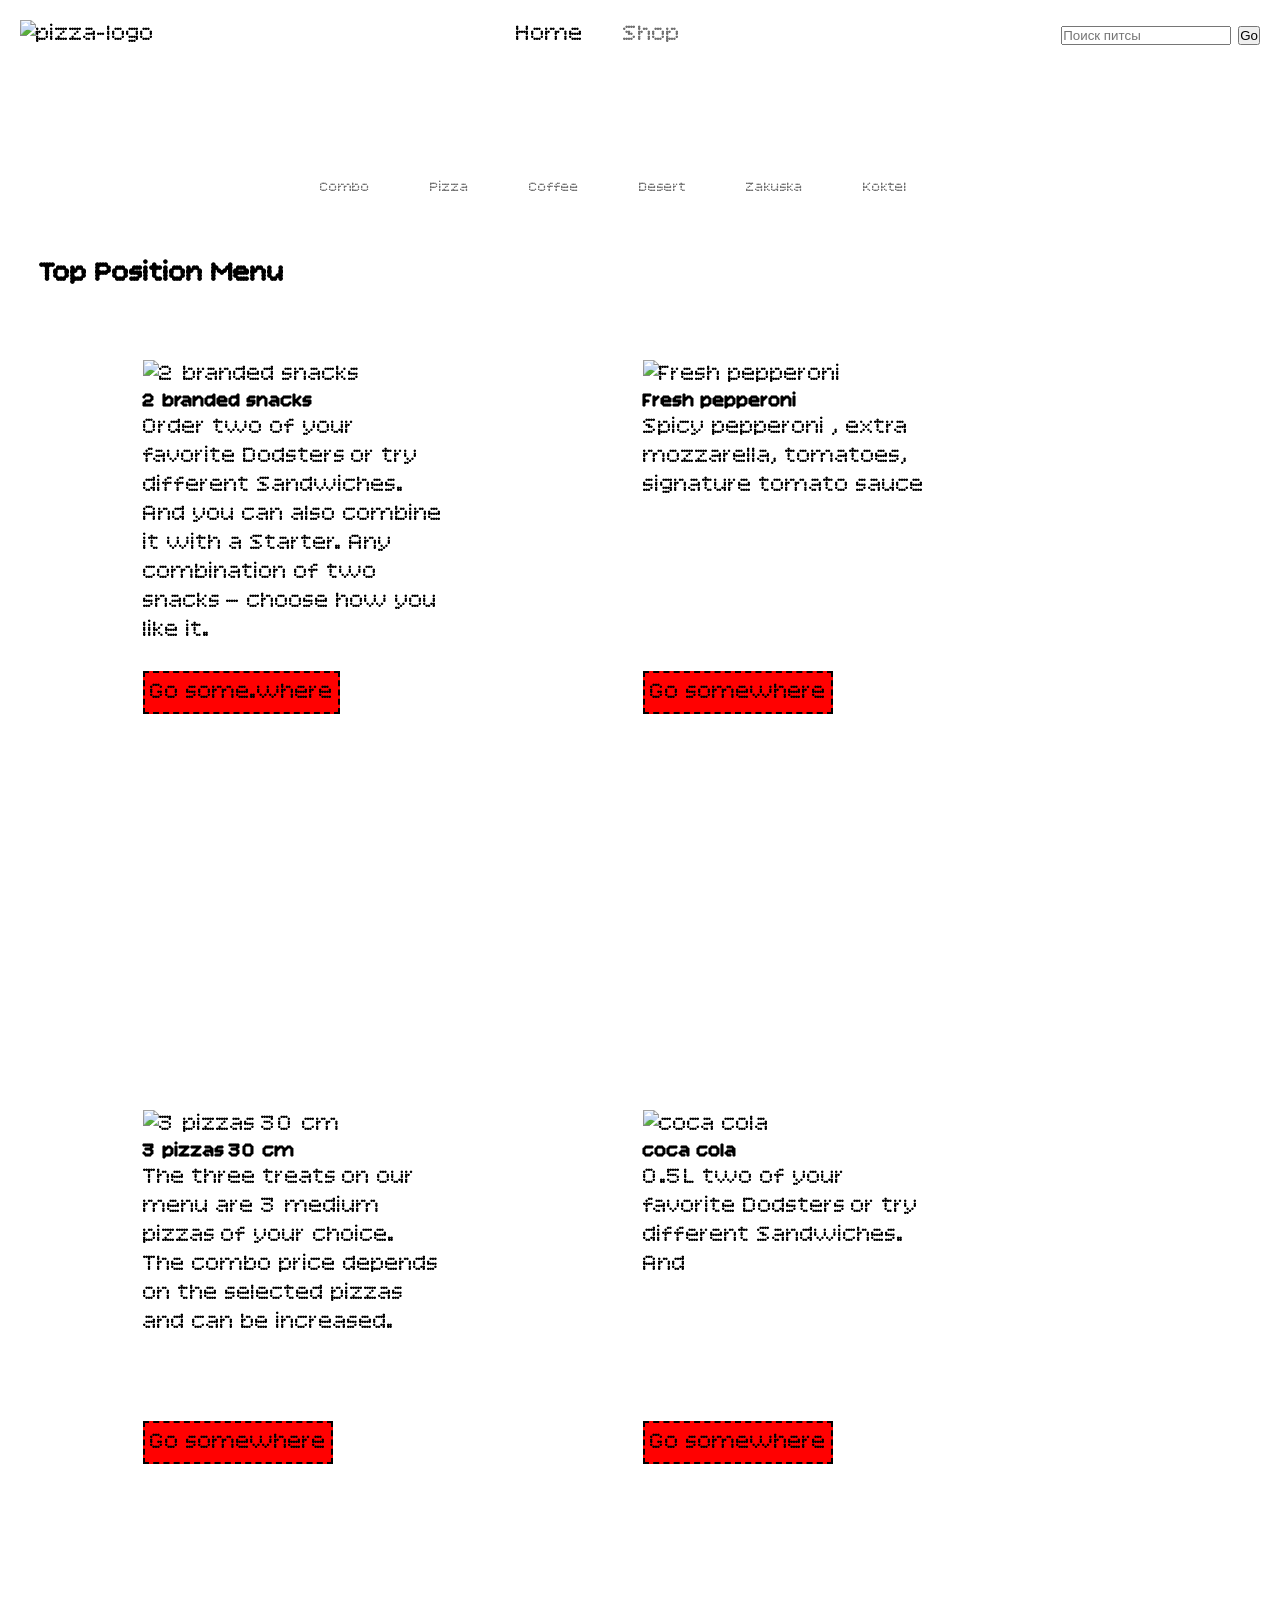
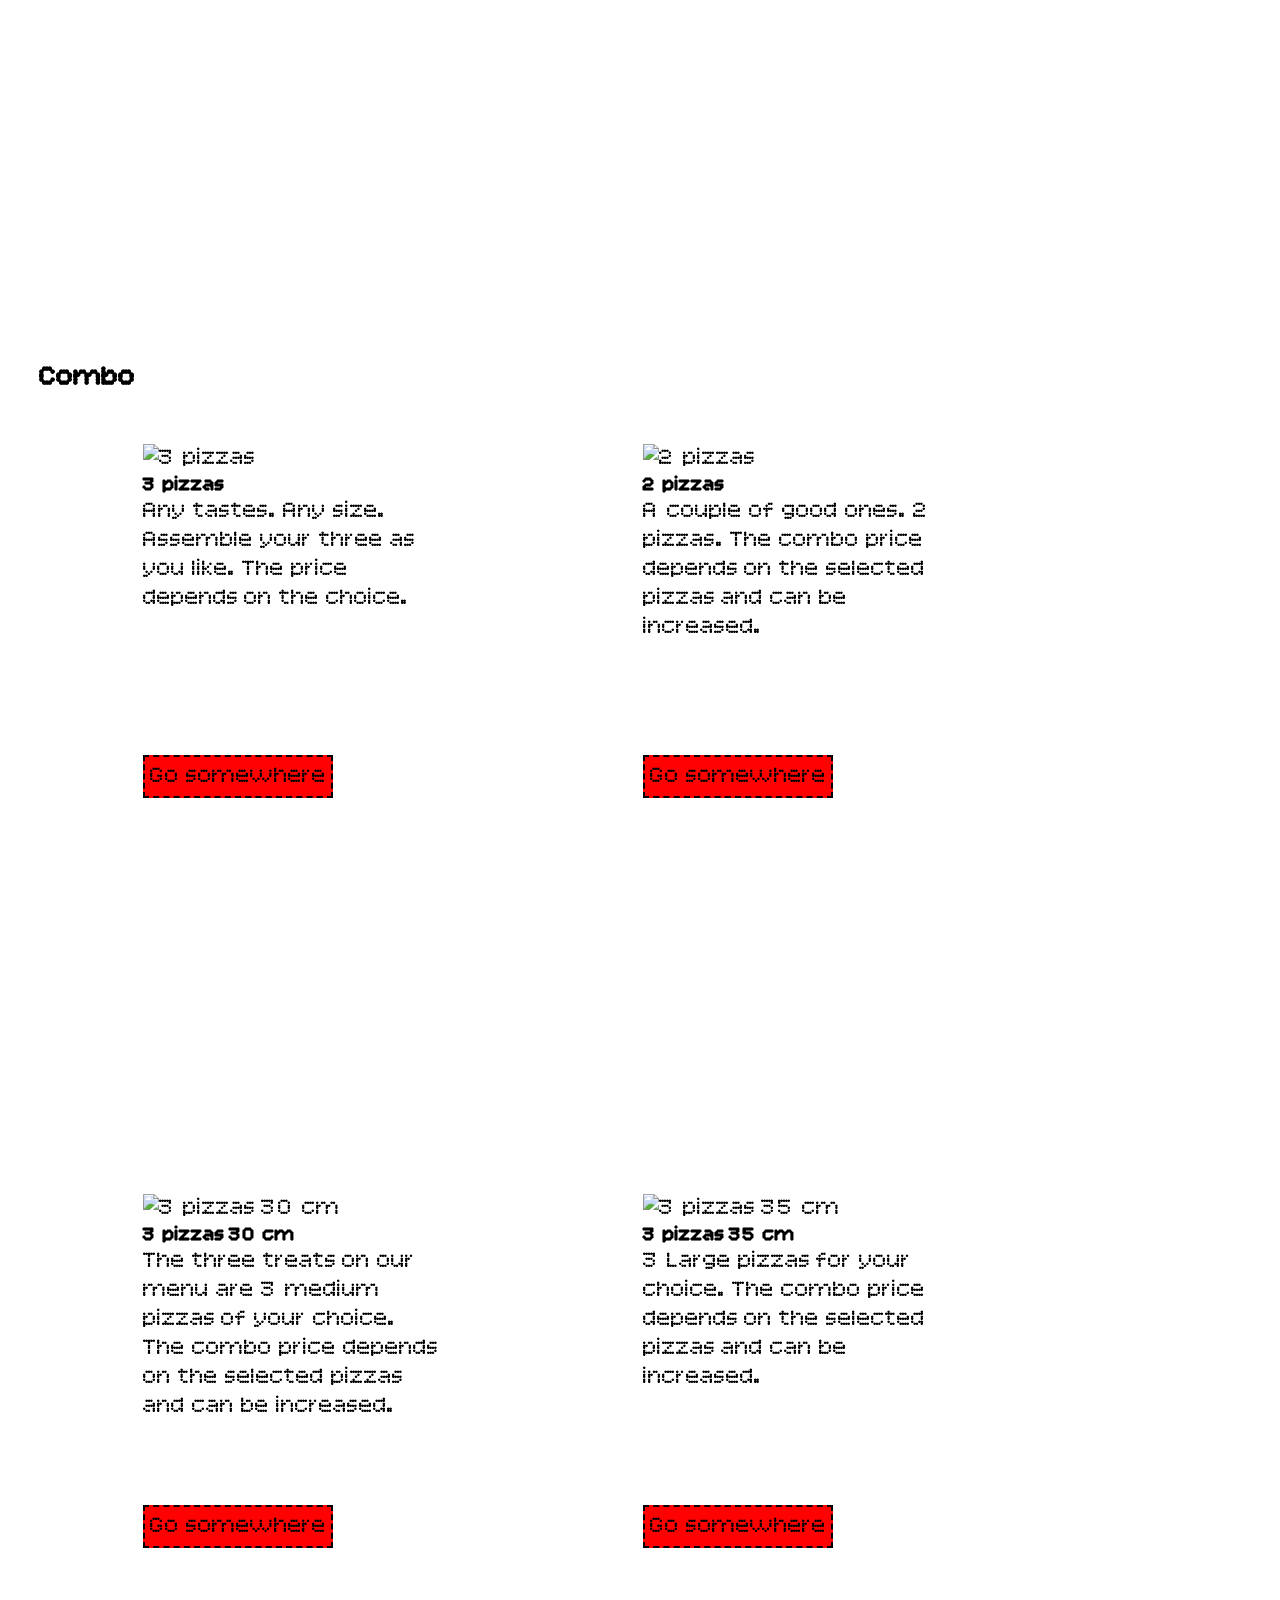
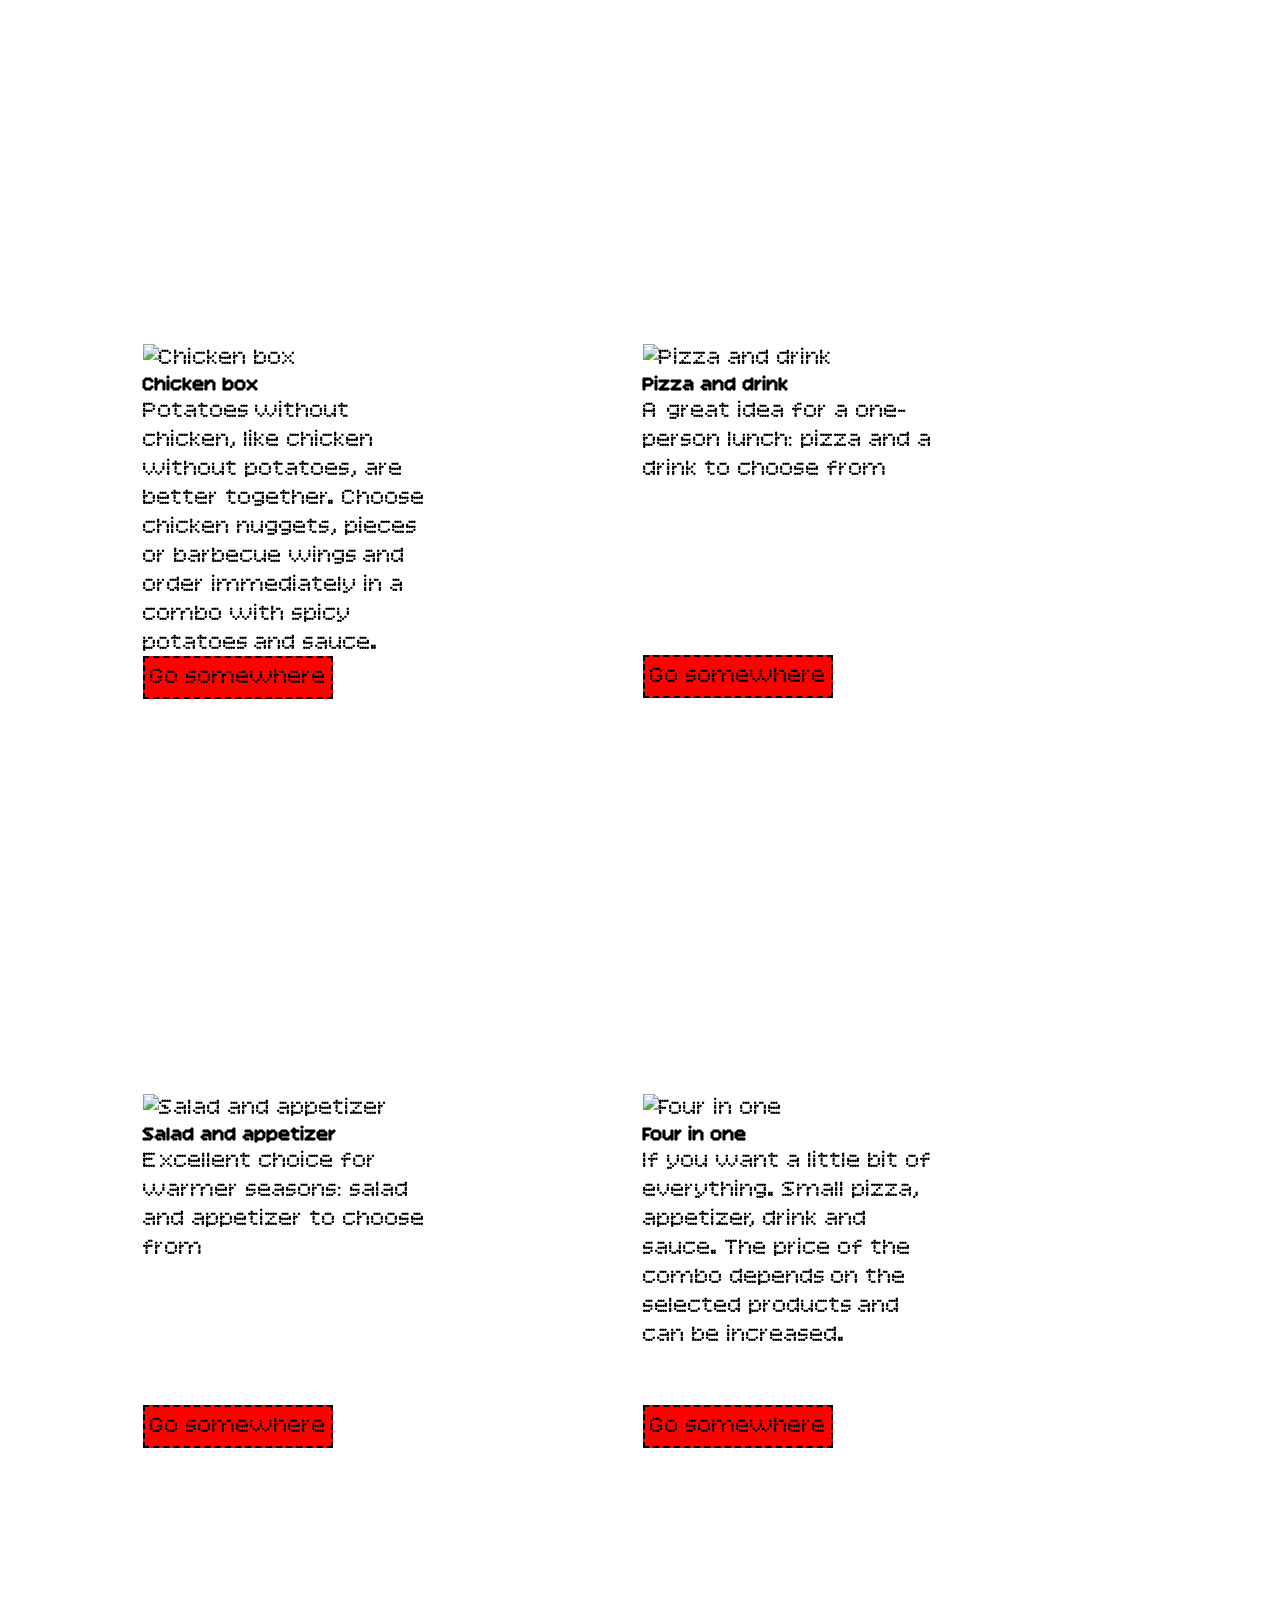
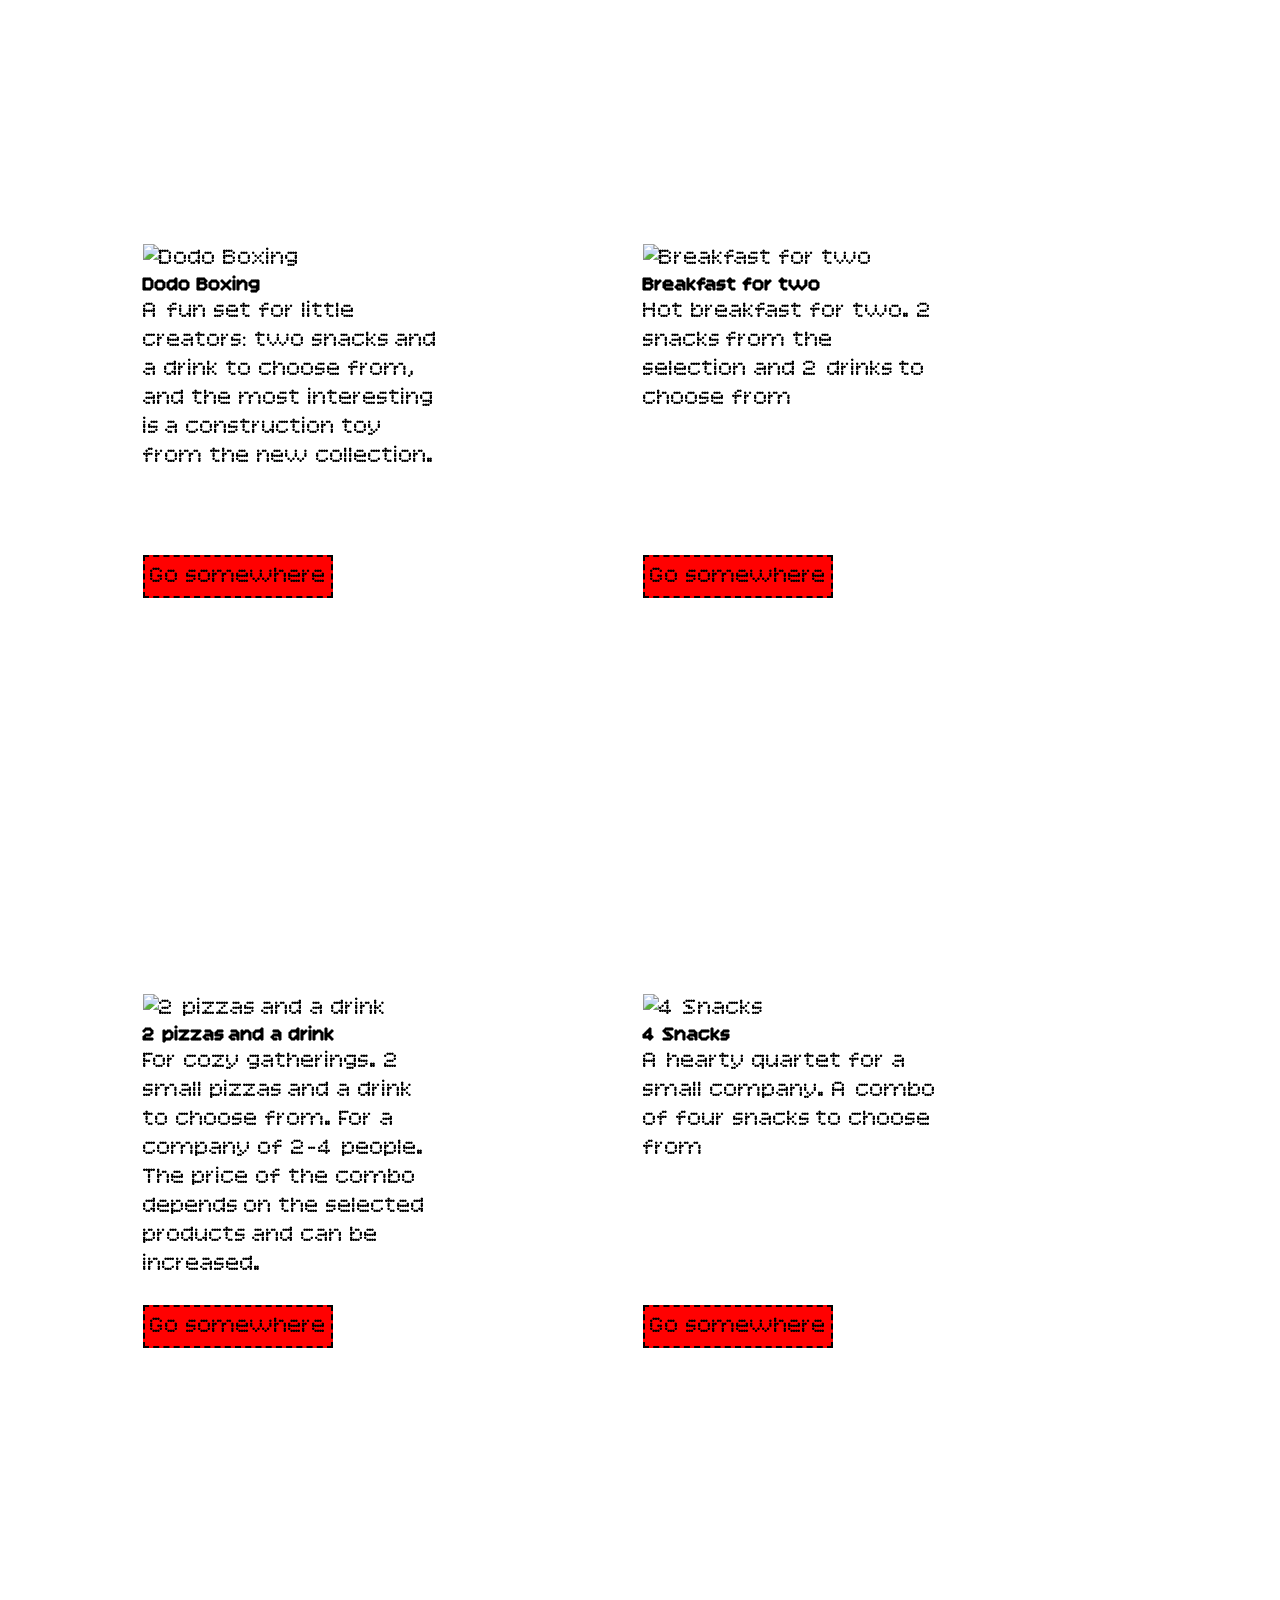
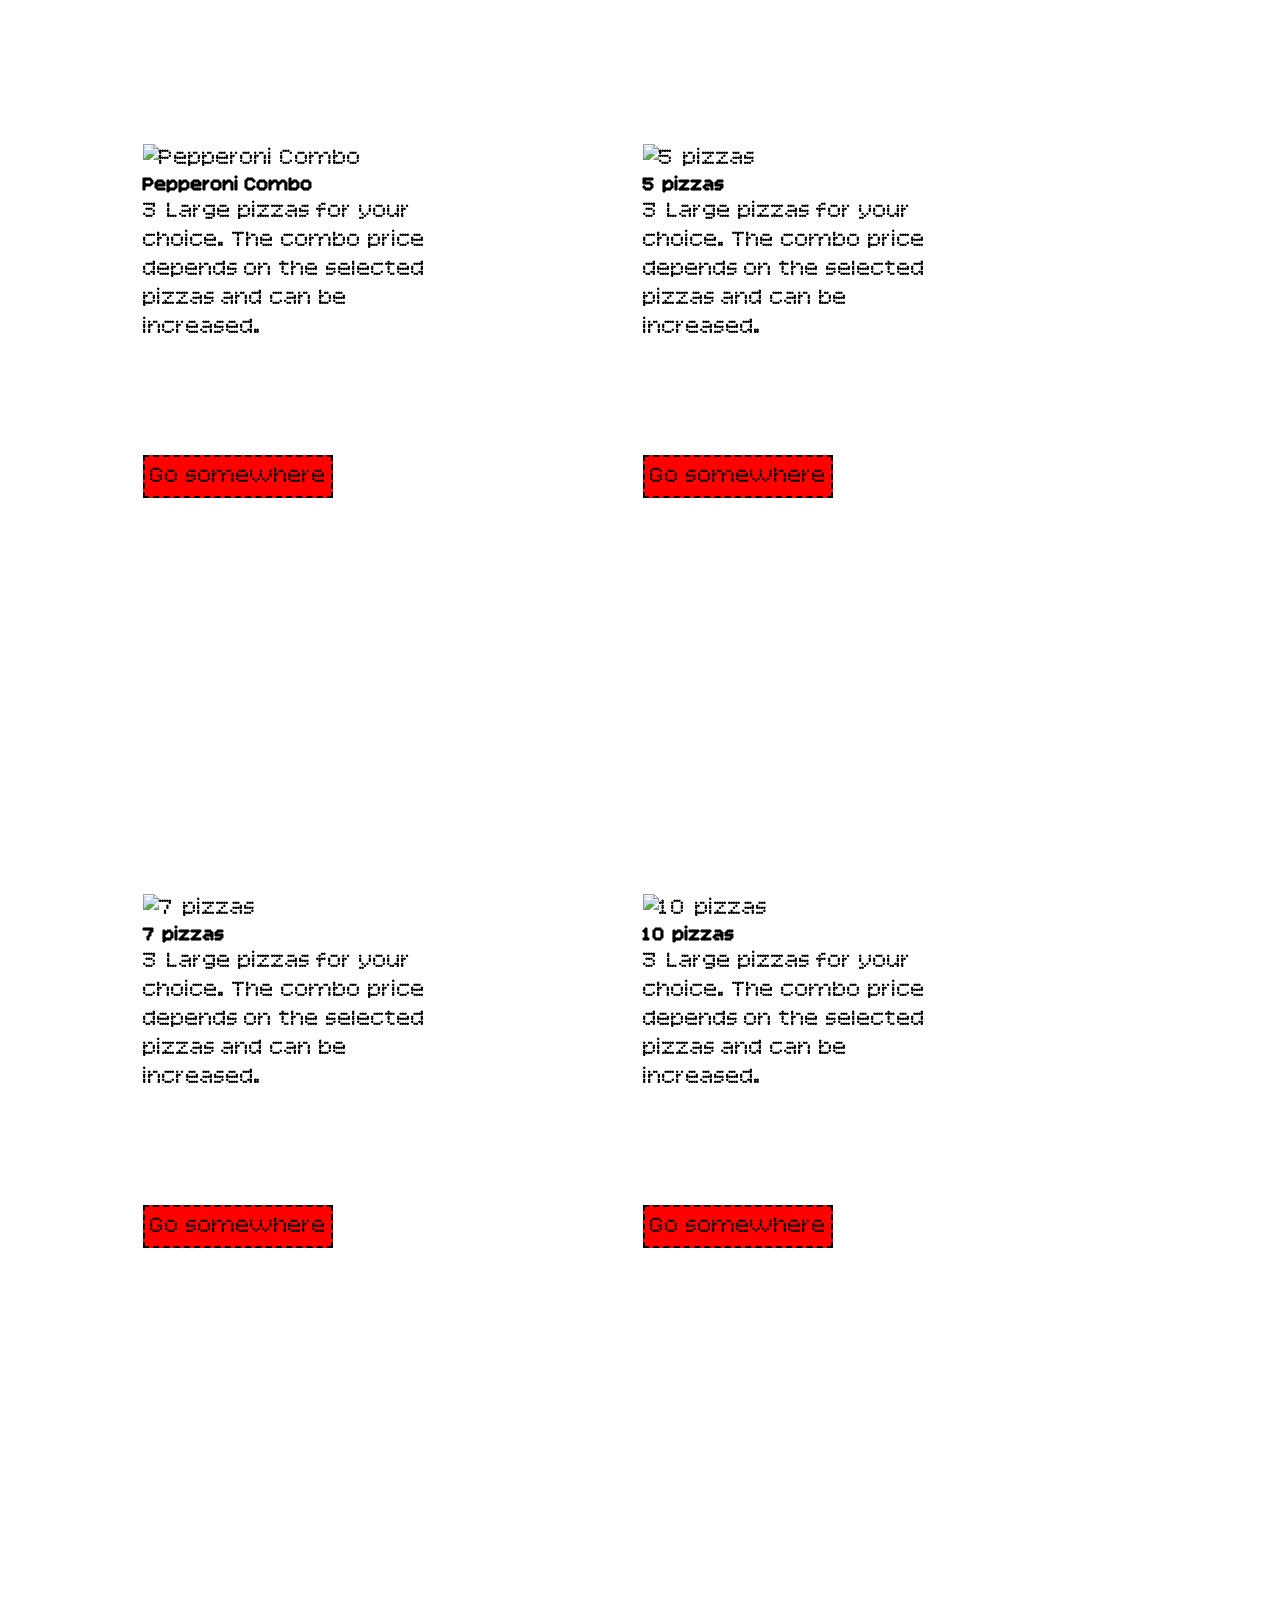
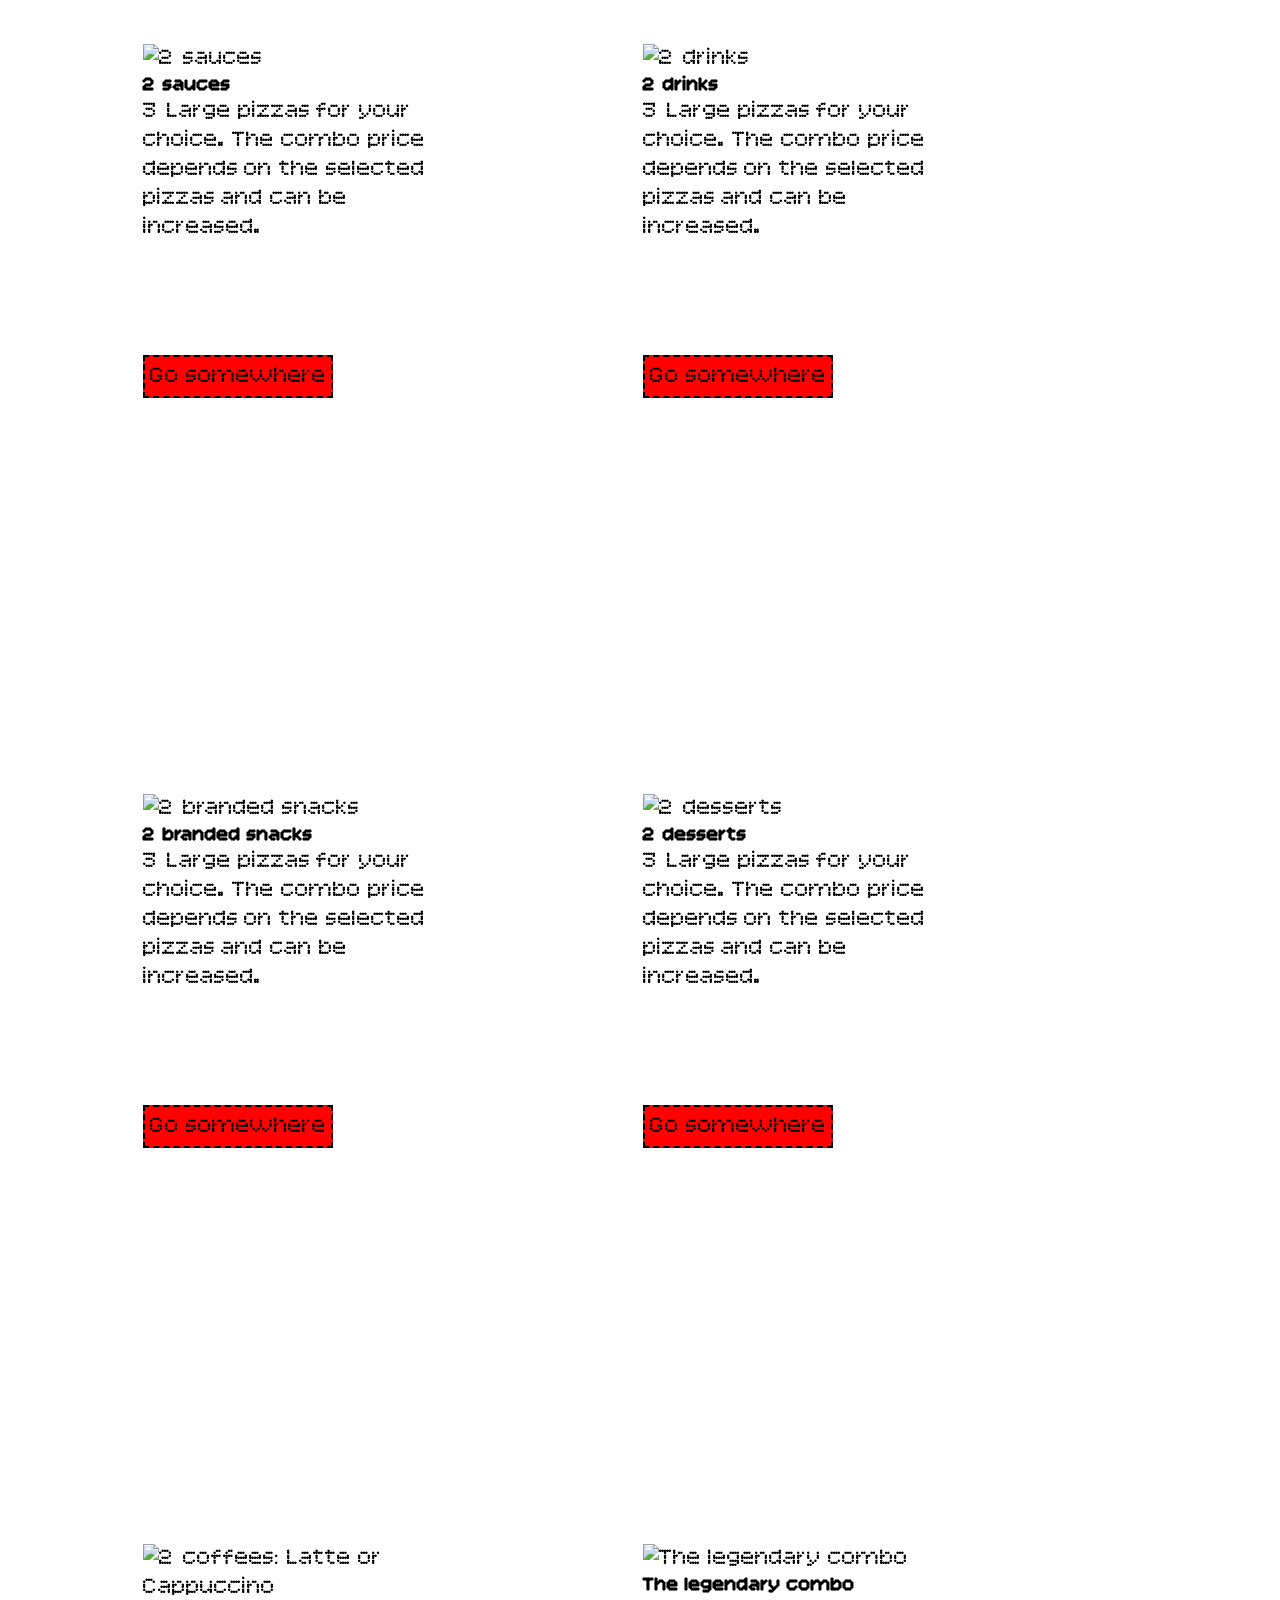
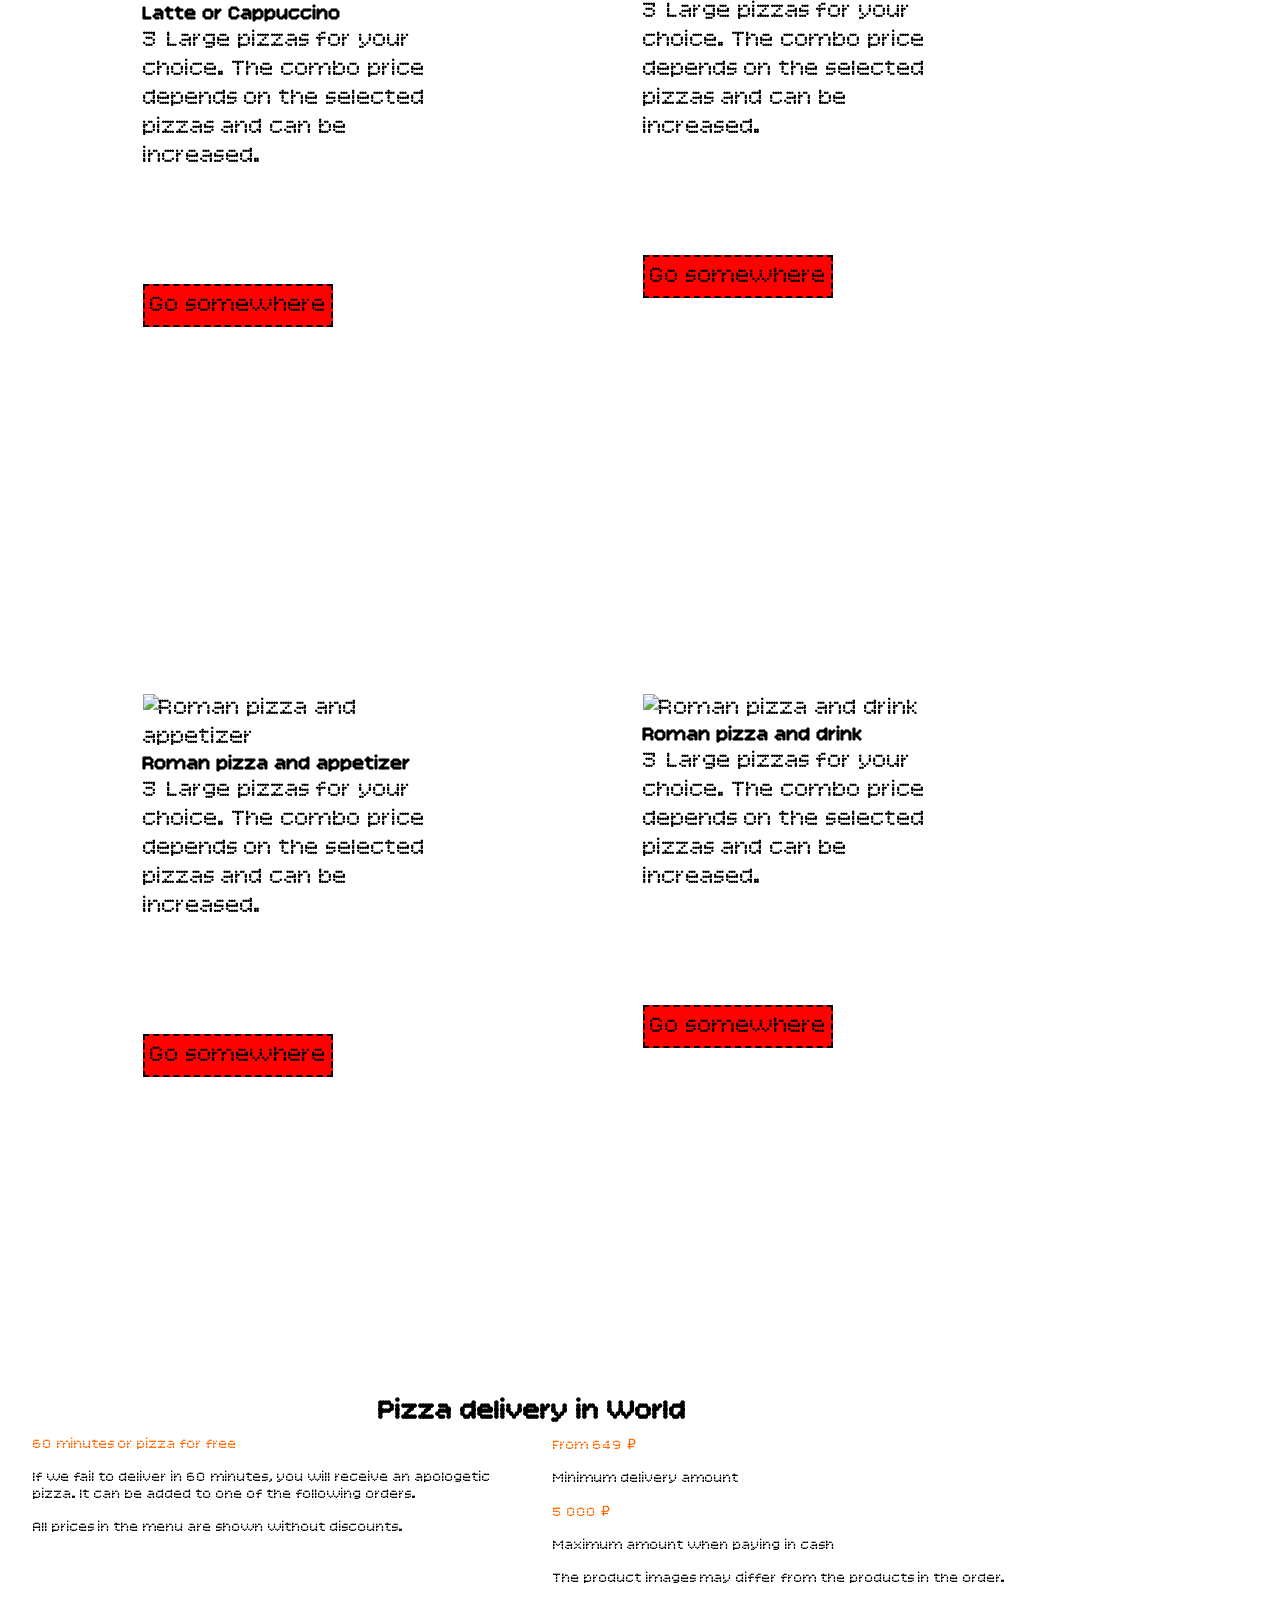
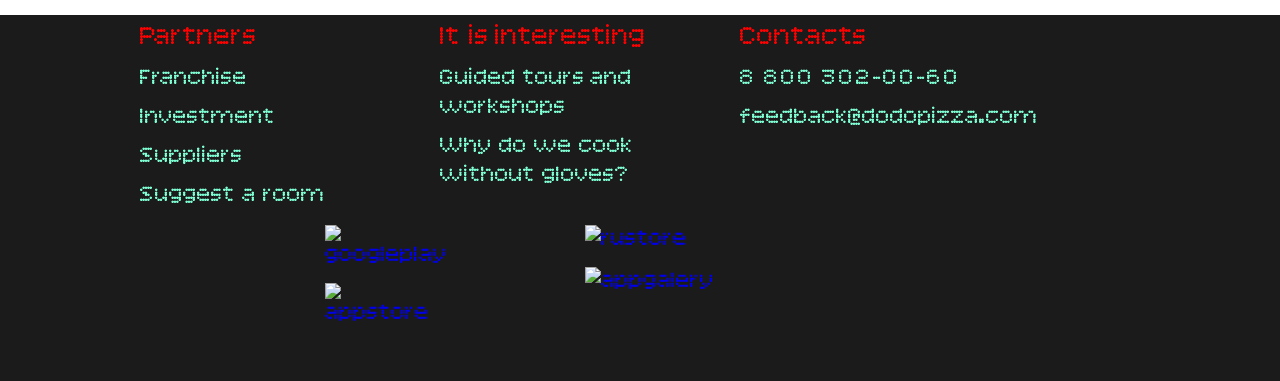
==== commit e0fcde16: "Shop v0.1.1 Fix bags" ====
--- a/index.html
+++ b/index.html
@@ -33,7 +33,7 @@
                         </li>
 
                         <li class="nav-item">
-                            <a class="nav-link" href="Shop.html">Link</a>
+                            <a class="nav-link" href="Shop.html">Shop</a>
                         </li>
                     </ul>
                 </div>
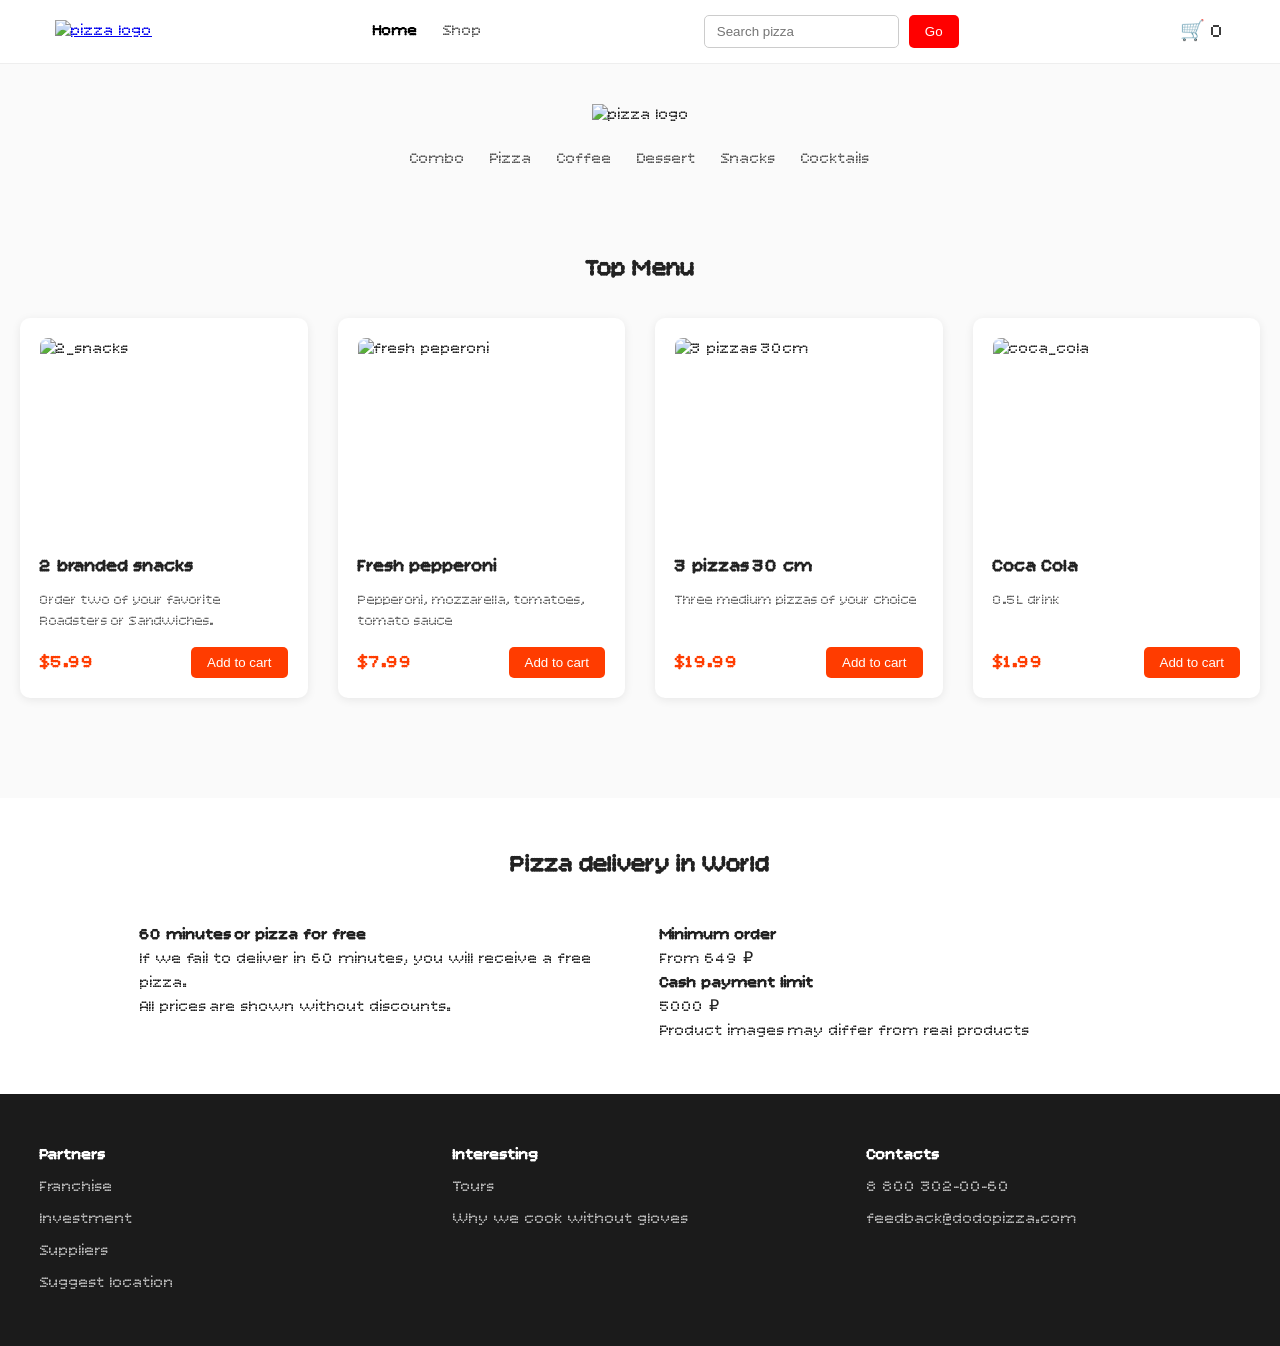
==== commit 328965e0: "Global Fix Version 2.0.1 Что поменялось? 1)index.html полностю переделан оптимизирован. 2)css файлы " ====
--- a/index.html
+++ b/index.html
@@ -2,606 +2,354 @@
 <html lang="en">
 
 <head>
+
     <meta charset="UTF-8">
     <meta name="viewport" content="width=device-width, initial-scale=1.0">
+
+    <title>Pizza Market</title>
+
     <link rel="stylesheet" href="Source/style/mane.css">
+    <link rel="stylesheet" href="Source/style/shopStyle.css">
+
     <link rel="preconnect" href="https://fonts.googleapis.com">
     <link rel="preconnect" href="https://fonts.gstatic.com" crossorigin>
-    <link href="https://fonts.googleapis.com/css2?family=Bitcount+Prop+Single:wght@100..900&display=swap"
-        rel="stylesheet">
-    <link rel="icon" href="Source/file/favicon.ico" type="image/x-icon">
-    <link rel="shortcut icon" href="Source/file/favicon.ico" type="image/x-icon">
-
-    <script src="Source/javascript/Shop.js" defer></script>
+
+    <link href="https://fonts.googleapis.com/css2?family=Bitcount+Prop+Single:wght@100..900&display=swap" rel="stylesheet">
+
+    <link rel="icon" href="Source/file/favicon.ico">
+
+    <script src="Source/javascript/ShopJS.js" defer></script>
     <script src="Source/javascript/Mane.js" defer></script>
 
-    <title>Pizza Market</title>
 </head>
 
 <body>
 
-    <header>
-        <nav class="navbar">
-            <div class="container-fluid">
-                <a class="navbar-brand" href="index.html"><img
-                        src="https://cdn-icons-png.flaticon.com/128/2836/2836640.png" alt="pizza-logo"
-                        title="Кусочек питсы :)" width="50px" height="50px"></a>
-                <div class="collapse" id="navbarSupportedContent">
-                    <ul class="navbar-nav">
-                        <li class="nav-item">
-                            <a class="nav-link-active" aria-current="page" href="index.html">Home</a>
-                        </li>
-
-                        <li class="nav-item">
-                            <a class="nav-link" href="Shop.html">Shop</a>
-                        </li>
-                    </ul>
+<header class="header">
+
+    <nav class="navbar">
+
+        <a class="logo" href="index.html">
+
+            <img src="https://cdn-icons-png.flaticon.com/128/2836/2836640.png"
+                 alt="pizza logo"
+                 width="50">
+
+        </a>
+
+        <ul class="nav-menu">
+
+            <li>
+                <a class="nav-link active" href="index.html">Home</a>
+            </li>
+
+            <li>
+                <a class="nav-link" href="Shop.html">Shop</a>
+            </li>
+
+        </ul>
+
+        <form class="search">
+
+            <label>
+                <input
+                   type="search"
+                   placeholder="Search pizza"
+                   class="search-input">
+            </label>
+
+            <button class="search-btn">
+                Go
+            </button>
+
+        </form>
+
+        <div class="cart">
+
+            🛒 <span class="cart-count">0</span>
+
+        </div>
+
+    </nav>
+
+</header>
+
+<main>
+
+    <section class="menu">
+
+        <img
+           class="menu-logo"
+           src="https://www.creativefabrica.com/wp-content/uploads/2022/04/17/Pizza-Logo-Design-Graphics-29132095-1.jpg"
+           alt="pizza logo">
+
+        <nav class="menu-categories">
+
+            <a href="#">Combo</a>
+            <a href="#">Pizza</a>
+            <a href="#">Coffee</a>
+            <a href="#">Dessert</a>
+            <a href="#">Snacks</a>
+            <a href="#">Cocktails</a>
+
+        </nav>
+
+    </section>
+
+
+    <section class="products">
+
+        <h2>Top Menu</h2>
+
+        <div class="products-grid">
+
+
+            <article
+               class="product"
+               data-name="2 branded snacks"
+               data-price="5.99">
+
+                <img src="https://media.dodostatic.net/image/r:292x292/01981db0f4ec73c4986c1e55d860f53b.avif"
+                     alt="2_snacks">
+
+                <h3>2 branded snacks</h3>
+
+                <p>
+                    Order two of your favorite Roadsters or Sandwiches.
+                </p>
+
+                <div class="product-footer">
+
+                <span class="price">
+                $5.99
+                </span>
+
+                    <button class="add-to-cart">
+                        Add to cart
+                    </button>
+
                 </div>
 
-                <form class="d-flex" role="search">
-                    <input class="form-control" type="search" placeholder="Поиск питсы" aria-label="Search" />
-                    <button class="btn-btn-outline-success" type="submit">Go</button>
-                </form>
-
-                <div class="dropdown">
-                    <button class="dropbtn"><img
-                            src="https://static.tildacdn.com/tild3930-3934-4363-b162-626663623836/noun-burger-menu-802.svg"
-                            alt="Info" title="Контакты" width="50px" height="50px"
-                            style="margin-top: 0; padding-top: 0;"></button>
-                    <div class="dropdown-content">
-                        <a href="#">Home</a>
-                        <a href="#">Pizza</a>
-                        <a href="#">Support</a>
-                    </div>
+            </article>
+
+
+
+            <article
+               class="product"
+               data-name="Fresh pepperoni"
+               data-price="7.99">
+
+                <img src="https://media.dodostatic.net/image/r:292x292/0198bf39dda97082912be8d1f3f2b233.avif"
+                     alt="fresh peperoni">
+
+                <h3>Fresh pepperoni</h3>
+
+                <p>
+                    Pepperoni, mozzarella, tomatoes, tomato sauce
+                </p>
+
+                <div class="product-footer">
+
+                <span class="price">
+                $7.99
+                </span>
+
+                    <button class="add-to-cart">
+                        Add to cart
+                    </button>
+
                 </div>
 
+            </article>
+
+
+
+            <article
+               class="product"
+               data-name="3 pizzas 30cm"
+               data-price="19.99">
+
+                <img src="https://media.dodostatic.net/image/r:292x292/0195f0ff3ee0726a8389bda7e4d9062a.avif"
+                     alt="3 pizzas 30cm">
+
+                <h3>3 pizzas 30 cm</h3>
+
+                <p>
+                    Three medium pizzas of your choice
+                </p>
+
+                <div class="product-footer">
+
+                <span class="price">
+                $19.99
+                </span>
+
+                    <button class="add-to-cart">
+                        Add to cart
+                    </button>
+
+                </div>
+
+            </article>
+
+
+
+            <article
+               class="product"
+               data-name="Coca Cola"
+               data-price="1.99">
+
+                <img src="https://media.dodostatic.net/image/r:292x292/019a108bcba075db9f0dd7f304bf918d.avif"
+                     alt="coca_cola">
+
+                <h3>Coca Cola</h3>
+
+                <p>
+                    0.5L drink
+                </p>
+
+                <div class="product-footer">
+
+                 <span class="price">
+                $1.99
+                </span>
+
+                    <button class="add-to-cart">
+                        Add to cart
+                    </button>
+
+                </div>
+
+            </article>
+
+        </div>
+
+    </section>
+
+
+    <section class="delivery-info">
+
+        <h2>Pizza delivery in World</h2>
+
+        <div class="delivery-grid">
+
+            <div>
+
+                <h4>60 minutes or pizza for free</h4>
+
+                <p>
+                    If we fail to deliver in 60 minutes,
+                    you will receive a free pizza.
+                </p>
+
+                <p>
+                    All prices are shown without discounts.
+                </p>
+
             </div>
-        </nav>
-    </header>
-
-
-
-    <section>
-        <div class="container-fluid">
-            <div class="row">
-
-                <div class="left-text">
-                </div>
-
-                <div class="center-text">
-
-                    <nav class="navbar">
-
-
-                        <div class="container-fluid">
-                            <a class="navbar-brand-section" href="index.html"><img
-                                    src="https://www.creativefabrica.com/wp-content/uploads/2022/04/17/Pizza-Logo-Design-Graphics-29132095-1.jpg"
-                                    alt="pizza-logo" title="logo pizza" width="350px" height="200px"></a>
-                            <div class="collapse-section" id="navbarSupportedContent-2">
-                                <ul class="navbar-nav-sectional">
-                                    <li class="nav-itemS">
-                                        <a class="nav-linkS" href="#">Combo</a>
-                                    </li>
-
-                                    <li class="nav-itemS">
-                                        <a class="nav-linkS" href="#">Pizza</a>
-                                    </li>
-
-                                    <li class="nav-itemS">
-                                        <a class="nav-linkS" href="#">Coffee</a>
-                                    </li>
-
-                                    <li class="nav-itemS">
-                                        <a class="nav-linkS" href="#">Desert</a>
-                                    </li>
-
-                                    <li class="nav-itemS">
-                                        <a class="nav-linkS" href="#">Zakuska</a>
-                                    </li>
-
-                                    <li class="nav-itemS">
-                                        <a class="nav-linkS" href="#">Koktel</a>
-                                    </li>
-                                </ul>
-                            </div>
-                        </div>
-
-
-                        <h3 style="padding: 20px;">Top Position Menu</h3>
-                        <div class="container-text-center">
-                            <div class="cols-4">
-                                <div class="col">
-                                    <div class="card" style="width: 18rem;">
-                                        <img src="https://media.dodostatic.net/image/r:292x292/01981db0f4ec73c4986c1e55d860f53b.avif"
-                                            class="card-img-top" alt="2 branded snacks">
-                                        <div class="card-body">
-                                            <h5 class="card-title">2 branded snacks</h5>
-                                            <p class="card-text">Order two of your favorite Dodsters or try different
-                                                Sandwiches. And you can also combine it with a Starter. Any combination
-                                                of two snacks — choose how you like it.</p>
-                                            <a href="#" class="btn-btn-primary">Go some.where</a>
-                                        </div>
-                                    </div>
-                                </div>
-
-
-                                <div class="col">
-                                    <div class="card" style="width: 18rem;">
-                                        <img src="https://media.dodostatic.net/image/r:292x292/0198bf39dda97082912be8d1f3f2b233.avif"
-                                            class="card-img-top" alt="Fresh pepperoni">
-                                        <div class="card-body">
-                                            <h5 class="card-title"> Fresh pepperoni </h5>
-                                            <p class="card-text"> Spicy pepperoni , extra
-                                                mozzarella, tomatoes, signature tomato sauce </p>
-                                            <a href="#" class="btn-btn-primary"> Go somewhere </a>
-                                        </div>
-                                    </div>
-                                </div>
-
-                                <div class="col">
-                                    <div class="card" style="width: 18rem;">
-                                        <img src="https://media.dodostatic.net/image/r:292x292/0195f0ff3ee0726a8389bda7e4d9062a.avif"
-                                            class="card-img-top" alt="3 pizzas 30 cm">
-                                        <div class="card-body">
-                                            <h5 class="card-title">3 pizzas 30 cm</h5>
-                                            <p class="card-text">The three treats on our
-                                                menu are 3 medium pizzas of your choice. The combo price depends on the
-                                                selected pizzas and can be increased.</p>
-                                            <a href="#" class="btn-btn-primary">Go somewhere</a>
-                                        </div>
-                                    </div>
-                                </div>
-
-                                <div class="col">
-                                    <div class="card" style="width: 18rem;">
-                                        <img src="https://media.dodostatic.net/image/r:292x292/019a108bcba075db9f0dd7f304bf918d.avif"
-                                            class="card-img-top" alt="coca cola">
-                                        <div class="card-body">
-                                            <h5 class="card-title">coca cola</h5>
-                                            <p class="card-text "> 0.5L two of your
-                                                favorite Dodsters or try different Sandwiches. And </p>
-                                            <a href="#" class="btn-btn-primary">Go somewhere</a>
-                                        </div>
-                                    </div>
-                                </div>
-
-
-                            </div>
-                        </div>
-
-
-
-                        <h3 style="padding: 150px 20px 0;">Combo</h3>
-                        <div class="container-text-center">
-                            <div class="cols-4">
-                                <div class="col">
-                                    <div class="card" style="width: 18rem;">
-                                        <img src="https://media.dodostatic.net/image/r:292x292/0195960cdb9079b38dd908001994d5dc.avif"
-                                            class="card-img-top" alt="3 pizzas">
-                                        <div class="card-body">
-                                            <h5 class="card-title">3 pizzas</h5>
-                                            <p class="card-text">Any tastes. Any size.
-                                                Assemble your three as you like. The price depends on the choice.</p>
-                                            <a href="#" class="btn-btn-primary">Go somewhere</a>
-                                        </div>
-                                    </div>
-                                </div>
-
-
-                                <div class="col">
-                                    <div class="card" style="width: 18rem;">
-                                        <img src="https://media.dodostatic.net/image/r:292x292/0195d407b8a8718dbb9572f2848da623.avif"
-                                            class="card-img-top" alt="2 pizzas">
-                                        <div class="card-body">
-                                            <h5 class="card-title">2 pizzas</h5>
-                                            <p class="card-text">A couple of good ones. 2
-                                                pizzas. The combo price depends on the selected pizzas and can be
-                                                increased.</p>
-                                            <a href="#" class="btn-btn-primary">Go somewhere</a>
-                                        </div>
-                                    </div>
-                                </div>
-
-                                <div class="col">
-                                    <div class="card" style="width: 18rem;">
-                                        <img src="https://media.dodostatic.net/image/r:292x292/0195f0ff3ee0726a8389bda7e4d9062a.avif"
-                                            class="card-img-top" alt="3 pizzas 30 cm">
-                                        <div class="card-body">
-                                            <h5 class="card-title">3 pizzas 30 cm</h5>
-                                            <p class="card-text">The three treats on our menu are 3 medium pizzas of
-                                                your choice. The combo price depends on the selected pizzas and can be
-                                                increased.</p>
-                                            <a href="#" class="btn-btn-primary">Go somewhere</a>
-                                        </div>
-                                    </div>
-                                </div>
-
-                                <div class="col">
-                                    <div class="card" style="width: 18rem;">
-                                        <img src="https://media.dodostatic.net/image/r:292x292/01959610e6cf7839af86f0043e12f829.avif"
-                                            class="card-img-top" alt="3 pizzas 35 cm">
-                                        <div class="card-body">
-                                            <h5 class="card-title">3 pizzas 35 cm</h5>
-                                            <p class="card-text">3 Large pizzas for your
-                                                choice. The combo price depends on the selected pizzas and can be
-                                                increased.</p>
-                                            <a href="#" class="btn-btn-primary">Go somewhere</a>
-                                        </div>
-                                    </div>
-                                </div>
-
-
-
-
-                                <div class="col">
-                                    <div class="card" style="width: 18rem;">
-                                        <img src="https://media.dodostatic.net/image/r:292x292/019570d1cf4972f59b57ab333237e745.avif"
-                                            class="card-img-top" alt="Chicken box">
-                                        <div class="card-body">
-                                            <h5 class="card-title">Chicken box</h5>
-                                            <p class="card-text">Potatoes without chicken,
-                                                like chicken without potatoes, are better together. Choose chicken
-                                                nuggets, pieces or barbecue wings and order immediately in a combo with
-                                                spicy potatoes and sauce.</p>
-                                            <a href="#" class="btn-btn-primary">Go somewhere</a>
-                                        </div>
-                                    </div>
-                                </div>
-
-                                <div class="col">
-                                    <div class="card" style="width: 18rem;">
-                                        <img src="https://media.dodostatic.net/image/r:292x292/0197c001ff39748ea72e0da6db8b13f0.avif"
-                                            class="card-img-top" alt="Pizza and drink">
-                                        <div class="card-body">
-                                            <h5 class="card-title">Pizza and drink</h5>
-                                            <p class="card-text">A great idea for a
-                                                one-person lunch: pizza and a drink to choose from</p>
-                                            <a href="#" class="btn-btn-primary">Go somewhere</a>
-                                        </div>
-                                    </div>
-                                </div>
-
-                                <div class="col">
-                                    <div class="card" style="width: 18rem;">
-                                        <img src="https://media.dodostatic.net/image/r:292x292/01978c553929716fb342d41f33c3942a.avif"
-                                            class="card-img-top" alt="Salad and appetizer">
-                                        <div class="card-body">
-                                            <h5 class="card-title">Salad and appetizer</h5>
-                                            <p class="card-text">Excellent choice for
-                                                warmer seasons: salad and appetizer to choose from</p>
-                                            <a href="#" class="btn-btn-primary">Go somewhere</a>
-                                        </div>
-                                    </div>
-                                </div>
-
-                                <div class="col">
-                                    <div class="card" style="width: 18rem;">
-                                        <img src="https://media.dodostatic.net/image/r:292x292/01980e870b7775b890ea97fcd9f3f853.avif"
-                                            class="card-img-top" alt="Four in one">
-                                        <div class="card-body">
-                                            <h5 class="card-title">Four in one</h5>
-                                            <p class="card-text" >If you want a little bit
-                                                of everything. Small pizza, appetizer, drink and sauce. The price of the
-                                                combo depends on the selected products and can be increased.</p>
-                                            <a href="#" class="btn-btn-primary">Go somewhere</a>
-                                        </div>
-                                    </div>
-                                </div>
-
-
-
-
-                                <div class="col">
-                                    <div class="card" style="width: 18rem;">
-                                        <img src="https://media.dodostatic.net/image/r:292x292/0195d407347c7105b2de4a33d00bcdd7.avif"
-                                            class="card-img-top" alt="Dodo Boxing">
-                                        <div class="card-body">
-                                            <h5 class="card-title">Dodo Boxing</h5>
-                                            <p class="card-text">A fun set for little
-                                                creators: two snacks and a drink to choose from, and the most
-                                                interesting is a construction toy from the new collection.</p>
-                                            <a href="#" class="btn-btn-primary">Go somewhere</a>
-                                        </div>
-                                    </div>
-                                </div>
-
-                                <div class="col">
-                                    <div class="card" style="width: 18rem;">
-                                        <img src="https://media.dodostatic.net/image/r:292x292/0195961e5fa872078ea9ad5524ba05d4.avif"
-                                            class="card-img-top" alt="Breakfast for two">
-                                        <div class="card-body">
-                                            <h5 class="card-title">Breakfast for two</h5>
-                                            <p class="card-text">Hot breakfast for two. 2
-                                                snacks from the selection and 2 drinks to choose from</p>
-                                            <a href="#" class="btn-btn-primary">Go somewhere</a>
-                                        </div>
-                                    </div>
-                                </div>
-
-                                <div class="col">
-                                    <div class="card" style="width: 18rem;">
-                                        <img src="https://media.dodostatic.net/image/r:292x292/01980e86d6607957bb50190d19f3c71d.avif"
-                                            class="card-img-top" alt="2 pizzas and a drink">
-                                        <div class="card-body">
-                                            <h5 class="card-title">2 pizzas and a drink</h5>
-                                            <p class="card-text">For cozy gatherings. 2
-                                                small pizzas and a drink to choose from. For a company of 2-4 people.
-                                                The price of the combo depends on the selected products and can be
-                                                increased.</p>
-                                            <a href="#" class="btn-btn-primary">Go somewhere</a>
-                                        </div>
-                                    </div>
-                                </div>
-
-                                <div class="col">
-                                    <div class="card" style="width: 18rem;">
-                                        <img src="https://media.dodostatic.net/image/r:292x292/01981db11315747baa5684bb0d503ba8.avif"
-                                            class="card-img-top" alt="4 Snacks">
-                                        <div class="card-body">
-                                            <h5 class="card-title">4 Snacks</h5>
-                                            <p class="card-text">A hearty quartet for a
-                                                small company. A combo of four snacks to choose from</p>
-                                            <a href="#" class="btn-btn-primary">Go somewhere</a>
-                                        </div>
-                                    </div>
-                                </div>
-
-
-
-
-                                <div class="col">
-                                    <div class="card" style="width: 18rem;">
-                                        <img src="https://media.dodostatic.net/image/r:292x292/0196a9ad810f70ea93151a8281a68058.avif"
-                                            class="card-img-top" alt="Pepperoni Combo">
-                                        <div class="card-body">
-                                            <h5 class="card-title">Pepperoni Combo</h5>
-                                            <p class="card-text">3 Large pizzas for your
-                                                choice. The combo price depends on the selected pizzas and can be
-                                                increased.</p>
-                                            <a href="#" class="btn-btn-primary">Go somewhere</a>
-                                        </div>
-                                    </div>
-                                </div>
-
-                                <div class="col">
-                                    <div class="card" style="width: 18rem;">
-                                        <img src="https://media.dodostatic.net/image/r:292x292/01959613e61877b289707dec15e82d75.avif"
-                                            class="card-img-top" alt="5 pizzas">
-                                        <div class="card-body">
-                                            <h5 class="card-title">5 pizzas</h5>
-                                            <p class="card-text">3 Large pizzas for your
-                                                choice. The combo price depends on the selected pizzas and can be
-                                                increased.</p>
-                                            <a href="#" class="btn-btn-primary">Go somewhere</a>
-                                        </div>
-                                    </div>
-                                </div>
-
-                                <div class="col">
-                                    <div class="card" style="width: 18rem;">
-                                        <img src="https://media.dodostatic.net/image/r:292x292/0195961483b97394ad6d2dd19edc969e.avif"
-                                            class="card-img-top" alt="7 pizzas">
-                                        <div class="card-body">
-                                            <h5 class="card-title">7 pizzas</h5>
-                                            <p class="card-text">3 Large pizzas for your
-                                                choice. The combo price depends on the selected pizzas and can be
-                                                increased.</p>
-                                            <a href="#" class="btn-btn-primary">Go somewhere</a>
-                                        </div>
-                                    </div>
-                                </div>
-
-                                <div class="col">
-                                    <div class="card" style="width: 18rem;">
-                                        <img src="https://media.dodostatic.net/image/r:292x292/01958a93c0c071b198588e3500e19dad.avif"
-                                            class="card-img-top" alt="10 pizzas">
-                                        <div class="card-body">
-                                            <h5 class="card-title">10 pizzas</h5>
-                                            <p class="card-text">3 Large pizzas for your
-                                                choice. The combo price depends on the selected pizzas and can be
-                                                increased.</p>
-                                            <a href="#" class="btn-btn-primary">Go somewhere</a>
-                                        </div>
-                                    </div>
-                                </div>
-
-
-
-
-                                <div class="col">
-                                    <div class="card" style="width: 18rem;">
-                                        <img src="https://media.dodostatic.net/image/r:292x292/0197f86b435777ec822337a4289ccee7.avif"
-                                            class="card-img-top" alt="2 sauces">
-                                        <div class="card-body">
-                                            <h5 class="card-title">2 sauces</h5>
-                                            <p class="card-text">3 Large pizzas for your
-                                                choice. The combo price depends on the selected pizzas and can be
-                                                increased.</p>
-                                            <a href="#" class="btn-btn-primary">Go somewhere</a>
-                                        </div>
-                                    </div>
-                                </div>
-
-                                <div class="col">
-                                    <div class="card" style="width: 18rem;">
-                                        <img src="https://media.dodostatic.net/image/r:292x292/01980e8dad62703bb169ba6f96c60eb3.avif"
-                                            class="card-img-top" alt="2 drinks">
-                                        <div class="card-body">
-                                            <h5 class="card-title">2 drinks</h5>
-                                            <p class="card-text">3 Large pizzas for your
-                                                choice. The combo price depends on the selected pizzas and can be
-                                                increased.</p>
-                                            <a href="#" class="btn-btn-primary">Go somewhere</a>
-                                        </div>
-                                    </div>
-                                </div>
-
-                                <div class="col">
-                                    <div class="card" style="width: 18rem;">
-                                        <img src="https://media.dodostatic.net/image/r:292x292/01981db0f4ec73c4986c1e55d860f53b.avif"
-                                            class="card-img-top" alt="2 branded snacks">
-                                        <div class="card-body">
-                                            <h5 class="card-title">2 branded snacks</h5>
-                                            <p class="card-text">3 Large pizzas for your
-                                                choice. The combo price depends on the selected pizzas and can be
-                                                increased.</p>
-                                            <a href="#" class="btn-btn-primary">Go somewhere</a>
-                                        </div>
-                                    </div>
-                                </div>
-
-                                <div class="col">
-                                    <div class="card" style="width: 18rem;">
-                                        <img src="https://media.dodostatic.net/image/r:292x292/019aba3d20c179baa39e139a57a2b826.avif"
-                                            class="card-img-top" alt="2 desserts">
-                                        <div class="card-body">
-                                            <h5 class="card-title">2 desserts</h5>
-                                            <p class="card-text">3 Large pizzas for your
-                                                choice. The combo price depends on the selected pizzas and can be
-                                                increased.</p>
-                                            <a href="#" class="btn-btn-primary">Go somewhere</a>
-                                        </div>
-                                    </div>
-                                </div>
-
-
-
-
-                                <div class="col">
-                                    <div class="card" style="width: 18rem;">
-                                        <img src="https://media.dodostatic.net/image/r:292x292/01981db14de9780a882809085aeede60.avif"
-                                            class="card-img-top" alt="2 coffees: Latte or Cappuccino">
-                                        <div class="card-body">
-                                            <h5 class="card-title">Latte or Cappuccino</h5>
-                                            <p class="card-text">3 Large pizzas for your
-                                                choice. The combo price depends on the selected pizzas and can be
-                                                increased.</p>
-                                            <a href="#" class="btn-btn-primary">Go somewhere</a>
-                                        </div>
-                                    </div>
-                                </div>
-
-                                <div class="col">
-                                    <div class="card" style="width: 18rem;">
-                                        <img src="https://media.dodostatic.net/image/r:292x292/019a08d04e257178be17580d67d535ca.avif"
-                                            class="card-img-top" alt="The legendary combo">
-                                        <div class="card-body">
-                                            <h5 class="card-title">The legendary combo</h5>
-                                            <p class="card-text">3 Large pizzas for your
-                                                choice. The combo price depends on the selected pizzas and can be
-                                                increased.</p>
-                                            <a href="#" class="btn-btn-primary">Go somewhere</a>
-                                        </div>
-                                    </div>
-                                </div>
-
-                                <div class="col">
-                                    <div class="card" style="width: 18rem;">
-                                        <img src="https://media.dodostatic.net/image/r:292x292/01995435d5ba73f18dee02ef857edf94.avif"
-                                            class="card-img-top" alt="Roman pizza and appetizer">
-                                        <div class="card-body">
-                                            <h5 class="card-title">Roman pizza and appetizer</h5>
-                                            <p class="card-text">3 Large pizzas for your
-                                                choice. The combo price depends on the selected pizzas and can be
-                                                increased.</p>
-                                            <a href="#" class="btn-btn-primary">Go somewhere</a>
-                                        </div>
-                                    </div>
-                                </div>
-
-                                <div class="col">
-                                    <div class="card" style="width: 18rem;">
-                                        <img src="https://media.dodostatic.net/image/r:292x292/01995435a26474a9bf94efc246815451.avif"
-                                            class="card-img-top" alt="Roman pizza and drink">
-                                        <div class="card-body">
-                                            <h5 class="card-title">Roman pizza and drink</h5>
-                                            <p class="card-text">3 Large pizzas for your
-                                                choice. The combo price depends on the selected pizzas and can be
-                                                increased.</p>
-                                            <a href="#" class="btn-btn-primary">Go somewhere</a>
-                                        </div>
-                                    </div>
-                                </div>
-                            </div>
-                        </div>
-                   
-                        <div class="down-section" id="down-SECTION10">
-                            <h3 class="hdown-sec"> Pizza delivery in World </h3>
-                            <div class="down-section-text">
-                                <div>
-                                    <p style="color: rgb(255, 102, 0);">60 minutes or pizza for free</p>
-                                    <p>If we fail to deliver in 60 minutes, you will receive an apologetic pizza. It can be added to one of the following orders.</p>
-                                    <p>All prices in the menu are shown without discounts.</p>
-                                </div>
-                                <div>
-                                    <p style="color: rgb(255, 102, 0);">From 649 ₽</p>
-                                    <p>Minimum delivery amount</p>
-                                    <p style="color: rgb(255, 102, 0);">5 000 ₽</p>
-                                    <p>Maximum amount when paying in cash</p>
-                                    <p>The product images may differ from the products in the order.</p>
-                                </div>
-                            </div>
-
-                        </div>
-                    
-                    </nav>
-
-                    
-
-
-
-                    <div class="right-text">
-
-                        <div class="">
-
-                        </div>
-
-                    </div>
-
-                </div>
+
+            <div>
+
+                <h4>Minimum order</h4>
+
+                <p>From 649 ₽</p>
+
+                <h4>Cash payment limit</h4>
+
+                <p>5000 ₽</p>
+
+                <p>
+                    Product images may differ from real products
+                </p>
 
             </div>
+
         </div>
 
     </section>
 
-
-
-    <footer>
-        <div class="footergrid">
-            
-            <div class="parters">
-                <p style="color: rgb(255, 0, 0); font-size: 1.2em;">Partners</p>
-                <p><a href="#">Franchise</a></p>
-                <p><a href="#">Investment</a></p>
-                <p><a href="#">Suppliers</a></p>
-             <p><a href="#">Suggest a room</a></p>
+</main>
+
+
+<footer class="footer">
+
+    <div class="footer-grid">
+
+        <div>
+
+            <h4>Partners</h4>
+
+            <a href="#">Franchise</a>
+            <a href="#">Investment</a>
+            <a href="#">Suppliers</a>
+            <a href="#">Suggest location</a>
+
+        </div>
+
+
+        <div>
+
+            <h4>Interesting</h4>
+
+            <a href="#">Tours</a>
+            <a href="#">Why we cook without gloves</a>
+
+        </div>
+
+
+        <div>
+
+            <h4>Contacts</h4>
+
+            <a href="#">8 800 302-00-60</a>
+            <a href="mailto:feedback@dodopizza.com">
+                feedback@dodopizza.com
+            </a>
+
+        </div>
+
+
+
+
+    </div>
+
+</footer>
+
+<div class="cart-popup" id="cartPopup">
+
+    <div class="cart-container">
+
+        <div class="cart-header">
+
+            <h2>Your cart</h2>
+
+            <button class="cart-close" id="closeCart">
+                ✖
+            </button>
+
+        </div>
+
+        <div class="cart-items" id="cartItems">
+
+            <!-- товары появляются через JS -->
+
+        </div>
+
+        <div class="cart-footer">
+
+            <div class="cart-total">
+                Total: $<span id="cartTotal">0</span>
             </div>
 
-            <div class="interesno">
-                <p style="color: rgb(255, 0, 0); font-size: 1.2em;">It is interesting</p>
-                <p><a href="#">Guided tours and workshops</a></p>
-                <p><a href="#">Why do we cook without gloves?</a></p>
-            </div>
-
-            <div class="kontakt">
-                <p style="color: rgb(255, 0, 0); font-size: 1.2em;">Contacts</p>
-                <p><a href="#">8 800 302-00-60</a></p>
-                <p><a href="mailto:feedback@dodopizza.com">feedback@dodopizza.com</a></p>
-            </div>
-
-            <div class="dowland-silka" id="silka1">
-                <a href="#"><img src="https://kapmed.ru/local/templates/.default/assets/img/mobile/ru_android.png" class="dowland-googleplay" alt="googleplay"></a>
-                <a href="#"><img src="https://upload.wikimedia.org/wikipedia/commons/thumb/f/f8/Download_on_the_App_Store_Badge_NL_RGB_blk.svg/1200px-Download_on_the_App_Store_Badge_NL_RGB_blk.svg.png" class="dowland-appstore" alt="appstore"></a>
-            </div>
-            <div class="dowland-silka" id="silka2">
-                <a href="#"><img src="https://static.tildacdn.com/tild6264-3661-4232-b232-383262613566/4444.jpg" class="dowland-rustore" alt="rustore"></a>
-                <a href="#"><img src="https://my.agrobank.uz/images/Store_Huawei.png" class="dowland-appgallery" alt="appgalery"></a>
-            </div>
-
-        </div>
-    </footer>
+            <button class="checkout-btn">
+                Checkout
+            </button>
+
+        </div>
+
+    </div>
+
+</div>
 
 </body>
-
 </html>
--- a/Source/style/mane.css
+++ b/Source/style/mane.css
@@ -1,335 +1,288 @@
-* {
-    margin: 0;
-    padding: 0;
-    text-decoration: none;
-}
-
-body {
-    font-family: 'Bitcount Prop Single', serif;
-    font-size: 1.5em;
-}
-
-
-
-                                                      /* Header NavBar */
-.navbar-brand {
-    color: black;
-}
-
-.container-fluid {
-    display: flex;
-    flex-flow: row nowrap;
-    justify-content: space-between;
-    padding: 10px;
-    margin: 10px;
-}
-
-.collapse>ul {
-    display: flex;
-    list-style: none;
-}
-
-.nav-link {
-    color: rgba(0, 0, 0, 0.562);
-    padding: 20px;
-
-}
-
-.nav-item {
-    padding-left: 10px;
-    padding-right: 10px;
-}
-
-.nav-link-active {
-    color: black;
-
-}
-
-/* Кнопка выпадающего списка */
-.dropbtn {
-    background-color: #ffffff;
-    color: rgb(0, 0, 0);
-    padding: 0px;
-    font-size: 1em;
-    border: none;
-}
-
-/* Контейнер <div> - необходим для размещения выпадающего содержимого */
-.dropdown {
-    position: relative;
-    display: inline-flex;
-    justify-content: flex-end;
-
-}
-
-/* Выпадающее содержимое (скрыто по умолчанию) */
-.dropdown-content {
-    display: none;
-    position: absolute;
-    background-color: #f1f1f1;
-    min-width: 160px;
-    box-shadow: 0px 8px 16px 0px rgba(0, 0, 0, 0.2);
-    z-index: 1;
-}
-
-/* Ссылки внутри выпадающего списка */
-.dropdown-content a {
-    color: black;
-    margin: 10px;
-    text-decoration: none;
-    display: block;
-    font-size: 1em;
-}
-
-/* Изменение цвета выпадающих ссылок при наведении курсора */
-.dropdown-content a:hover {
-    background-color: aquamarine;
-}
-
-
-/* Показать выпадающее меню при наведении курсора */
-.dropdown:hover .dropdown-content {
-    display: block;
-}
-
-
-/* Настройка медии для телефонов */
-
-@media (min-width: 755px) {
-    .dropdown {
-        display: none;
-    }
-
-
-    .form-control {
-        width: 170px;
-    }
-
-
-}
-
-@media (max-width: 755px) {
-    .collapse {
-        display: none;
-    }
-
-    .form-control {
-        width: 100px;
-    }
-}
-
-
-
-
-                                                      /* Section */
-.nav-linkS:hover {
-    color: black;
-}
-
-.nav-link:hover {
-    color: black;
-}
-
-.collapse-section>ul {
-    display: flex;
-    list-style: none;
-
-}
-
-.container-text-center {
-    display: flex;
-    justify-content: center;
-}
-
-.cols-4 {
-
-    display: grid;
-    grid-template-columns: repeat(4, 330px);
-    justify-content: center;
-    grid-auto-rows: minmax(750px, auto);
-}
-
-.col {
-    padding-left: 90px;
-}
-
-.card-text {
-    display: grid;
-    grid-template-rows: minmax(260px, auto);
-    grid-template-columns: 300px  
-}
-
-.card {
-    padding-left: 20px;
-    padding-right: 20px;
-    padding-top: 50px;
-    padding-bottom: 20px;
-}
-
-.btn-btn-primary {
-    border: 2px;
-    border-style: dashed;
-    background-color: rgb(255, 1, 1);
-    color: rgb(0, 0, 0);
-    padding: 5px;
-
-}
-
-.nav-linkS {
-    color: rgba(0, 0, 0, 0.562);
-    padding: 20px;
-
-}
-
-.nav-itemS {
-    padding-left: 10px;
-    padding-right: 10px;
-}
-
-.card-body>p {
-    padding-bottom: 5px;
-}
-
-.navbar-nav-sectional {
-        display: flex;
-        justify-content: flex-start;
-        flex-flow: row nowrap;
-        padding-right: 60px;
-        padding-top: 60px;
-    }
-
-.down-section-text {
-    display: grid;
-    grid-template-columns: 500px 500px;
-    padding-left: 105px;
-    grid-column-gap: 20px;
-    grid-template-rows: minmax(50px,auto);
-}
-
-.down-section-text>div>p {
-    padding: 8px;
-}
-
-.hdown-sec {
-        display: flex;
-        justify-content: center;
-}
-
-
-
-
-
-
-
-    @media (max-width: 1710px) {
-    .cols-4 {
-        grid-template-columns: 300px 300px 300px 300px
-    }
-
-    .navbar-brand-section {
-        display: none;
-    }
-
-    .navbar-nav-sectional {
-        padding-left: 250px;
-    }
-}
-
-@media (max-width: 1430px) {
-    .cols-4 {
-        grid-template-columns: 500px 500px
-    }
-
-    .navbar-nav-sectional {
-        display: flex;
-        justify-content: flex-start;
-        flex-flow: row nowrap;
-    }
-
-    .nav-linkS {
-        font-size: 0.6em;
-        display: flex;
-        justify-content: flex-start;
-    }
-    .down-section-text {
-        font-size: 0.6em;
-        padding-left: 5px;
-    }
-}
-
-@media (max-width: 1040px) {
-    .cols-4 {
-        grid-template-columns: 800px
-    }
-
-    .nav-linkS {
-        font-size: 0.4em;
-    }
-    .navbar-nav-sectional {
-        padding-left: 0px;
-    }
-    .hdown-sec {
-        display: block;
-        padding-left: 12px;
-    }
-    .down-section-text {
-        grid-template-columns: 500px;
-}
-}
-
-                                                /* Footer */
-        
-footer {
-    background-color: rgb(27, 27, 27);
-    color:#ffffff
-}
-
-.footergrid {
-    display: grid; 
-    grid-template-columns: repeat(5, 300px);
-    grid-template-rows: minmax(100px,auto);
-    padding-left: 135px;
-    padding-bottom: 50px;
-}
-
-.footergrid>div>p {
-    padding: 5px;
-}
-.footergrid>div>p>a {
-    color: aquamarine;
-}
-.footergrid>div>p>a:hover {
-    color:rgb(0, 133, 88);
-}
-.dowland-silka>a>img {
-    width: 170px;
-    height: 50px;
-    padding: 3px;
-    padding-top: 5px;
-}
-#silka1 {
-    padding-left: 40px;
-}
-
-@media (max-width: 1530px) {
-    .footergrid {
-        grid-template-columns: repeat(3,300px);
-    }
-    .dowland-silka>a>img {
-        padding-left: 150px;
-        padding-top: 10px;
-    }
-}
-
-@media (max-width: 1040px) {
-    .footergrid {
-        grid-template-columns: repeat(2,200px);
-        padding-left: 28px;
-    }
-    #silka1 {
-    padding-left: 0px;
-    }
-    #silka2 {
-    padding-left: 200px;
-    }
-}
+/* RESET */
+
+*,
+*::before,
+*::after{
+    box-sizing:border-box;
+    margin:0;
+    padding:0;
+}
+
+body{
+    font-family:'Bitcount Prop Single', serif;
+    background:#fafafa;
+    color:#222;
+    line-height:1.5;
+}
+
+/*Header-navbar */
+
+.header{
+    border-bottom:1px solid #eee;
+    background:white;
+}
+
+.navbar{
+    max-width:1200px;
+    margin:auto;
+
+    display:flex;
+    align-items:center;
+    justify-content:space-between;
+
+    padding:15px;
+}
+
+.nav-menu{
+    display:flex;
+    gap:25px;
+    list-style:none;
+}
+
+.nav-link{
+    text-decoration:none;
+    color:#555;
+}
+
+.nav-link:hover{
+    color:black;
+}
+
+.active{
+    color:black;
+    font-weight:600;
+}
+
+/* search */
+
+.search{
+    display:flex;
+    gap:10px;
+}
+
+.search-input{
+    padding:8px 12px;
+    border:1px solid #ccc;
+    border-radius:5px;
+}
+
+.search-btn{
+    padding:8px 16px;
+    background:red;
+    border:none;
+    color:white;
+    border-radius:5px;
+    cursor:pointer;
+}
+
+/* menu */
+
+.menu{
+    max-width:1200px;
+    margin:auto;
+    text-align:center;
+    padding:40px 20px;
+}
+
+.menu-logo{
+    width:200px;
+    margin-bottom:20px;
+}
+
+.menu-categories{
+    display:flex;
+    justify-content:center;
+    gap:25px;
+    flex-wrap:wrap;
+}
+
+.menu-categories a{
+    text-decoration:none;
+    color:#555;
+}
+
+.menu-categories a:hover{
+    color:black;
+}
+
+/* position menu */
+
+.products{
+    max-width:1400px;
+    margin:auto;
+    padding:40px 20px;
+}
+
+.products h2{
+    margin-bottom:30px;
+    text-align:center;
+}
+
+.products-grid{
+
+    display:grid;
+
+    /* магия адаптивности */
+
+    grid-template-columns:
+repeat(auto-fit, minmax(260px,1fr));
+
+    gap:30px;
+
+}
+
+/* card position */
+
+.product{
+
+    background:white;
+
+    border-radius:10px;
+
+    padding:20px;
+
+    display:flex;
+    flex-direction:column;
+
+    box-shadow:0 2px 10px rgba(0,0,0,0.08);
+
+    transition:0.2s;
+}
+
+.product:hover{
+    transform:translateY(-5px);
+}
+
+/* img positions */
+
+.product img{
+
+    width:100%;
+    height:200px;
+
+    object-fit:cover;
+
+    margin-bottom:15px;
+    border-radius:8px;
+
+}
+
+/* name-text*/
+
+.product h3{
+    margin-bottom:10px;
+    font-size:18px;
+}
+
+.product p{
+    flex-grow:1;
+    color:#666;
+    font-size:14px;
+    margin-bottom:15px;
+}
+
+/* down-card*/
+
+.product-footer{
+
+    display:flex;
+    justify-content:space-between;
+    align-items:center;
+
+}
+
+/* price */
+
+.price{
+    font-size:18px;
+    font-weight:600;
+    color:#ff3c00;
+}
+
+/* add to card */
+
+.add-to-cart{
+
+    padding:8px 16px;
+
+    background:#ff3c00;
+
+    color:white;
+
+    border:none;
+
+    border-radius:5px;
+
+    cursor:pointer;
+
+}
+
+.add-to-cart:hover{
+    background:#e03500;
+}
+
+/* delivery block */
+
+.delivery-info{
+
+    background:white;
+
+    margin-top:60px;
+
+    padding:50px 20px;
+
+}
+
+.delivery-info h2{
+    text-align:center;
+    margin-bottom:40px;
+}
+
+.delivery-grid{
+
+    max-width:1000px;
+    margin:auto;
+
+    display:grid;
+
+    grid-template-columns:1fr 1fr;
+
+    gap:40px;
+
+}
+
+/* footer grid */
+
+.footer{
+
+    background:#1b1b1b;
+    color:white;
+
+    padding:50px 20px;
+
+}
+
+.footer-grid{
+
+    max-width:1200px;
+    margin:auto;
+
+    display:grid;
+
+    grid-template-columns:
+repeat(auto-fit,minmax(200px,1fr));
+
+    gap:40px;
+
+}
+
+.footer a{
+    color:#bbb;
+    display:block;
+    margin-top:8px;
+    text-decoration:none;
+}
+
+.footer a:hover{
+    color:white;
+}
--- a/Source/style/shopStyle.css
+++ b/Source/style/shopStyle.css
@@ -0,0 +1,130 @@
+/*PUPup корзина*/
+
+.cart{
+    cursor:pointer;
+    font-size:20px;
+}
+
+/* затемнение */
+
+.cart-popup{
+
+    position:fixed;
+
+    top:0;
+    left:0;
+
+    width:100%;
+    height:100%;
+
+    background:rgba(0,0,0,0.5);
+
+    display:none;
+
+    justify-content:center;
+    align-items:center;
+
+}
+
+/* контейнер */
+
+.cart-container{
+
+    background:white;
+
+    width:400px;
+    max-height:80vh;
+
+    border-radius:10px;
+
+    display:flex;
+    flex-direction:column;
+
+}
+
+/* header */
+
+.cart-header{
+
+    display:flex;
+    justify-content:space-between;
+    align-items:center;
+
+    padding:20px;
+
+    border-bottom:1px solid #eee;
+
+}
+
+/* список товаров */
+
+.cart-items{
+
+    flex:1;
+
+    overflow-y:auto;
+
+    padding:20px;
+
+}
+
+/* товар */
+
+.cart-item{
+
+    display:flex;
+    justify-content:space-between;
+    align-items:center;
+
+    margin-bottom:15px;
+
+}
+
+/* количество */
+
+.cart-quantity{
+
+    display:flex;
+    gap:5px;
+}
+
+.cart-quantity button{
+
+    width:25px;
+    height:25px;
+
+    border:none;
+
+    background:#eee;
+
+    cursor:pointer;
+
+}
+
+/* footer */
+
+.cart-footer{
+
+    padding:20px;
+
+    border-top:1px solid #eee;
+
+}
+
+.checkout-btn{
+
+    width:100%;
+
+    padding:10px;
+
+    background:#ff3c00;
+
+    color:white;
+
+    border:none;
+
+    border-radius:5px;
+
+    cursor:pointer;
+
+}
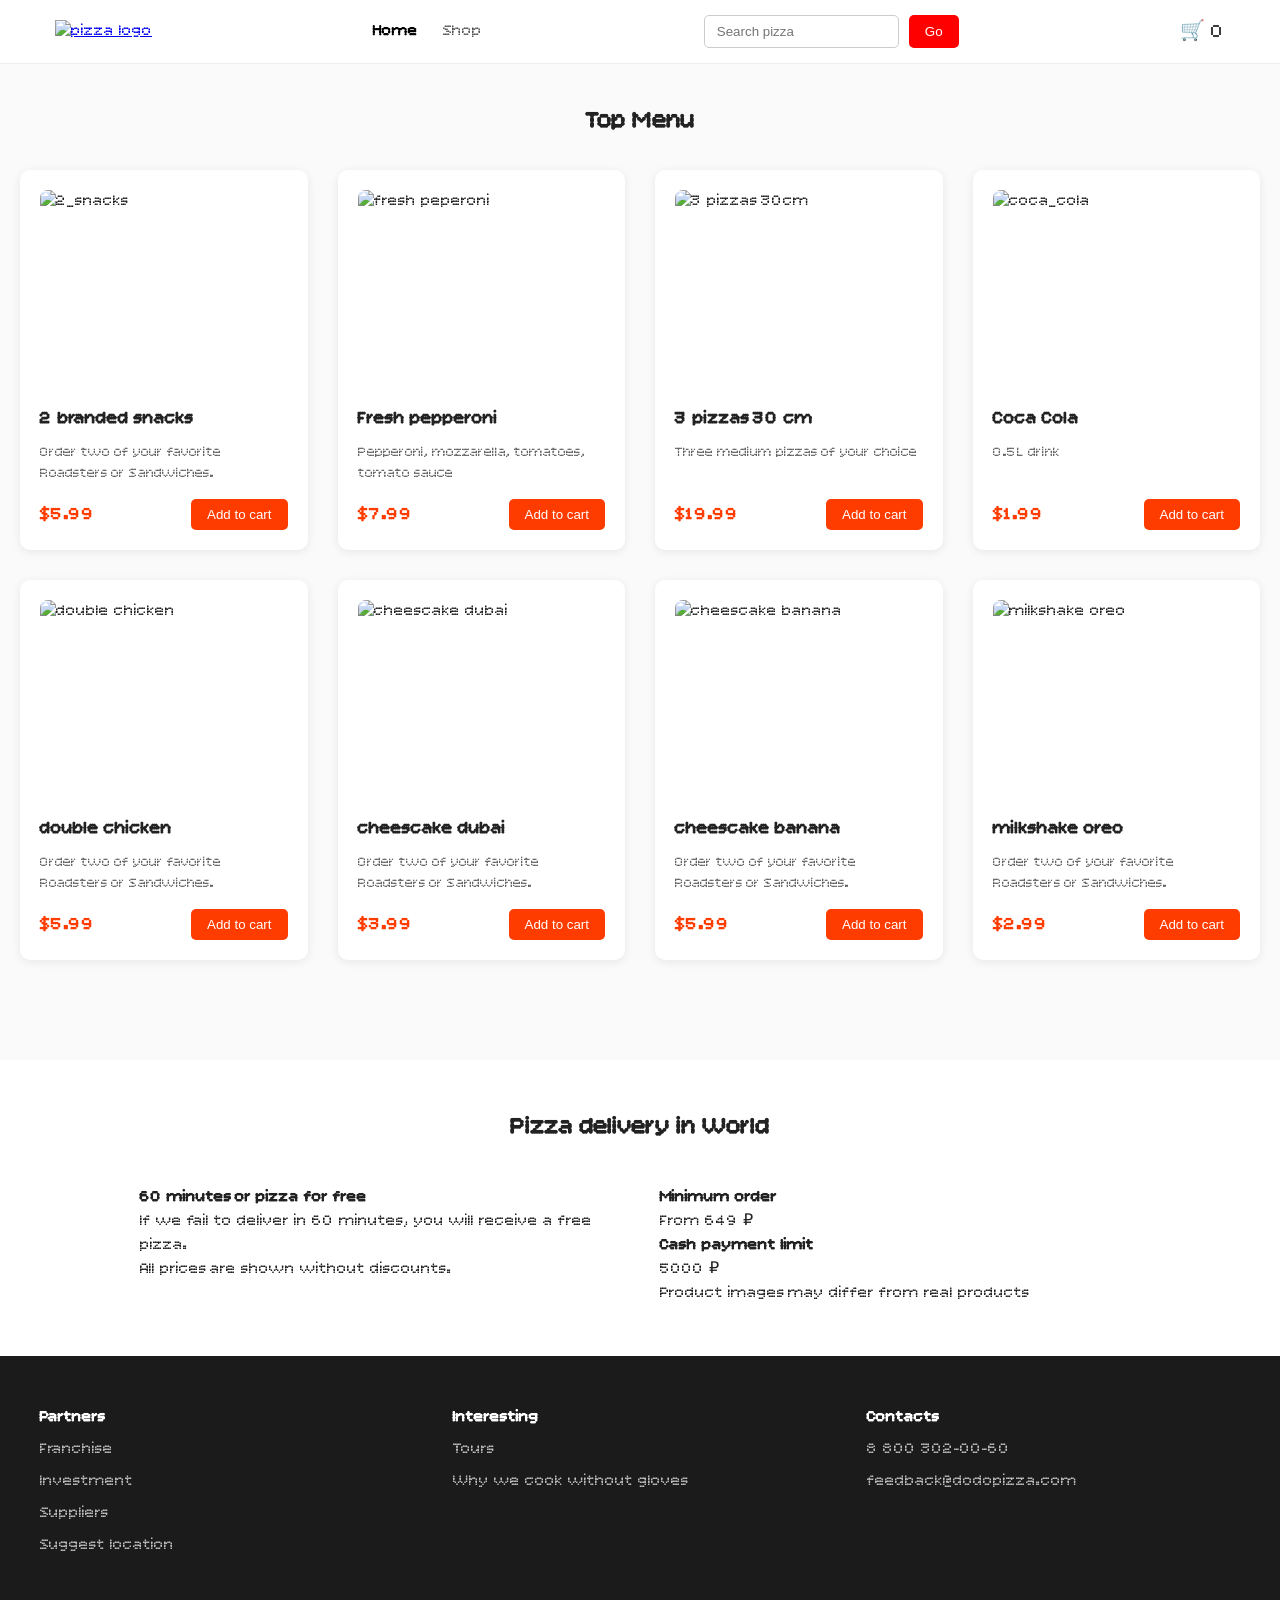
==== commit c50a6e82: "Version 2.1.1 Что поменялось? убрал навигацию сделал больше карточек с товарами так выглядит лучше!" ====
--- a/index.html
+++ b/index.html
@@ -76,27 +76,6 @@
 
 <main>
 
-    <section class="menu">
-
-        <img
-           class="menu-logo"
-           src="https://www.creativefabrica.com/wp-content/uploads/2022/04/17/Pizza-Logo-Design-Graphics-29132095-1.jpg"
-           alt="pizza logo">
-
-        <nav class="menu-categories">
-
-            <a href="#">Combo</a>
-            <a href="#">Pizza</a>
-            <a href="#">Coffee</a>
-            <a href="#">Dessert</a>
-            <a href="#">Snacks</a>
-            <a href="#">Cocktails</a>
-
-        </nav>
-
-    </section>
-
-
     <section class="products">
 
         <h2>Top Menu</h2>
@@ -212,6 +191,118 @@
 
                  <span class="price">
                 $1.99
+                </span>
+
+                    <button class="add-to-cart">
+                        Add to cart
+                    </button>
+
+                </div>
+
+            </article>
+
+            <article
+               class="product"
+               data-name="double chicken"
+               data-price="8.99">
+
+                <img src="https://media.dodostatic.net/image/r:292x292/0198bf3e424371b49f0b8d7dbe320a70.avif"
+                     alt="double chicken">
+
+                <h3>double chicken</h3>
+
+                <p>
+                    Order two of your favorite Roadsters or Sandwiches.
+                </p>
+
+                <div class="product-footer">
+
+                <span class="price">
+                $5.99
+                </span>
+
+                    <button class="add-to-cart">
+                        Add to cart
+                    </button>
+
+                </div>
+
+            </article>
+
+            <article
+               class="product"
+               data-name="cheescake dubai"
+               data-price="5.99">
+
+                <img src="https://media.dodostatic.net/image/r:292x292/019999d8979e720182482f757c95fb35.avif"
+                     alt="cheescake dubai">
+
+                <h3>cheescake dubai</h3>
+
+                <p>
+                    Order two of your favorite Roadsters or Sandwiches.
+                </p>
+
+                <div class="product-footer">
+
+                <span class="price">
+                $3.99
+                </span>
+
+                    <button class="add-to-cart">
+                        Add to cart
+                    </button>
+
+                </div>
+
+            </article>
+
+            <article
+               class="product"
+               data-name="cheescake banana"
+               data-price="3.99">
+
+                <img src="https://media.dodostatic.net/image/r:292x292/0198138723e478fba518947539dbbdcb.avif"
+                     alt="cheescake banana">
+
+                <h3>cheescake banana</h3>
+
+                <p>
+                    Order two of your favorite Roadsters or Sandwiches.
+                </p>
+
+                <div class="product-footer">
+
+                <span class="price">
+                $5.99
+                </span>
+
+                    <button class="add-to-cart">
+                        Add to cart
+                    </button>
+
+                </div>
+
+            </article>
+
+            <article
+               class="product"
+               data-name="milkshake oreo"
+               data-price="5.99">
+
+                <img src="https://media.dodostatic.net/image/r:292x292/019986494294739e9e1edf44accf8dcc.avif"
+                     alt="milkshake oreo">
+
+                <h3>milkshake oreo</h3>
+
+                <p>
+                    Order two of your favorite Roadsters or Sandwiches.
+                </p>
+
+                <div class="product-footer">
+
+                <span class="price">
+                $2.99
                 </span>
 
                     <button class="add-to-cart">
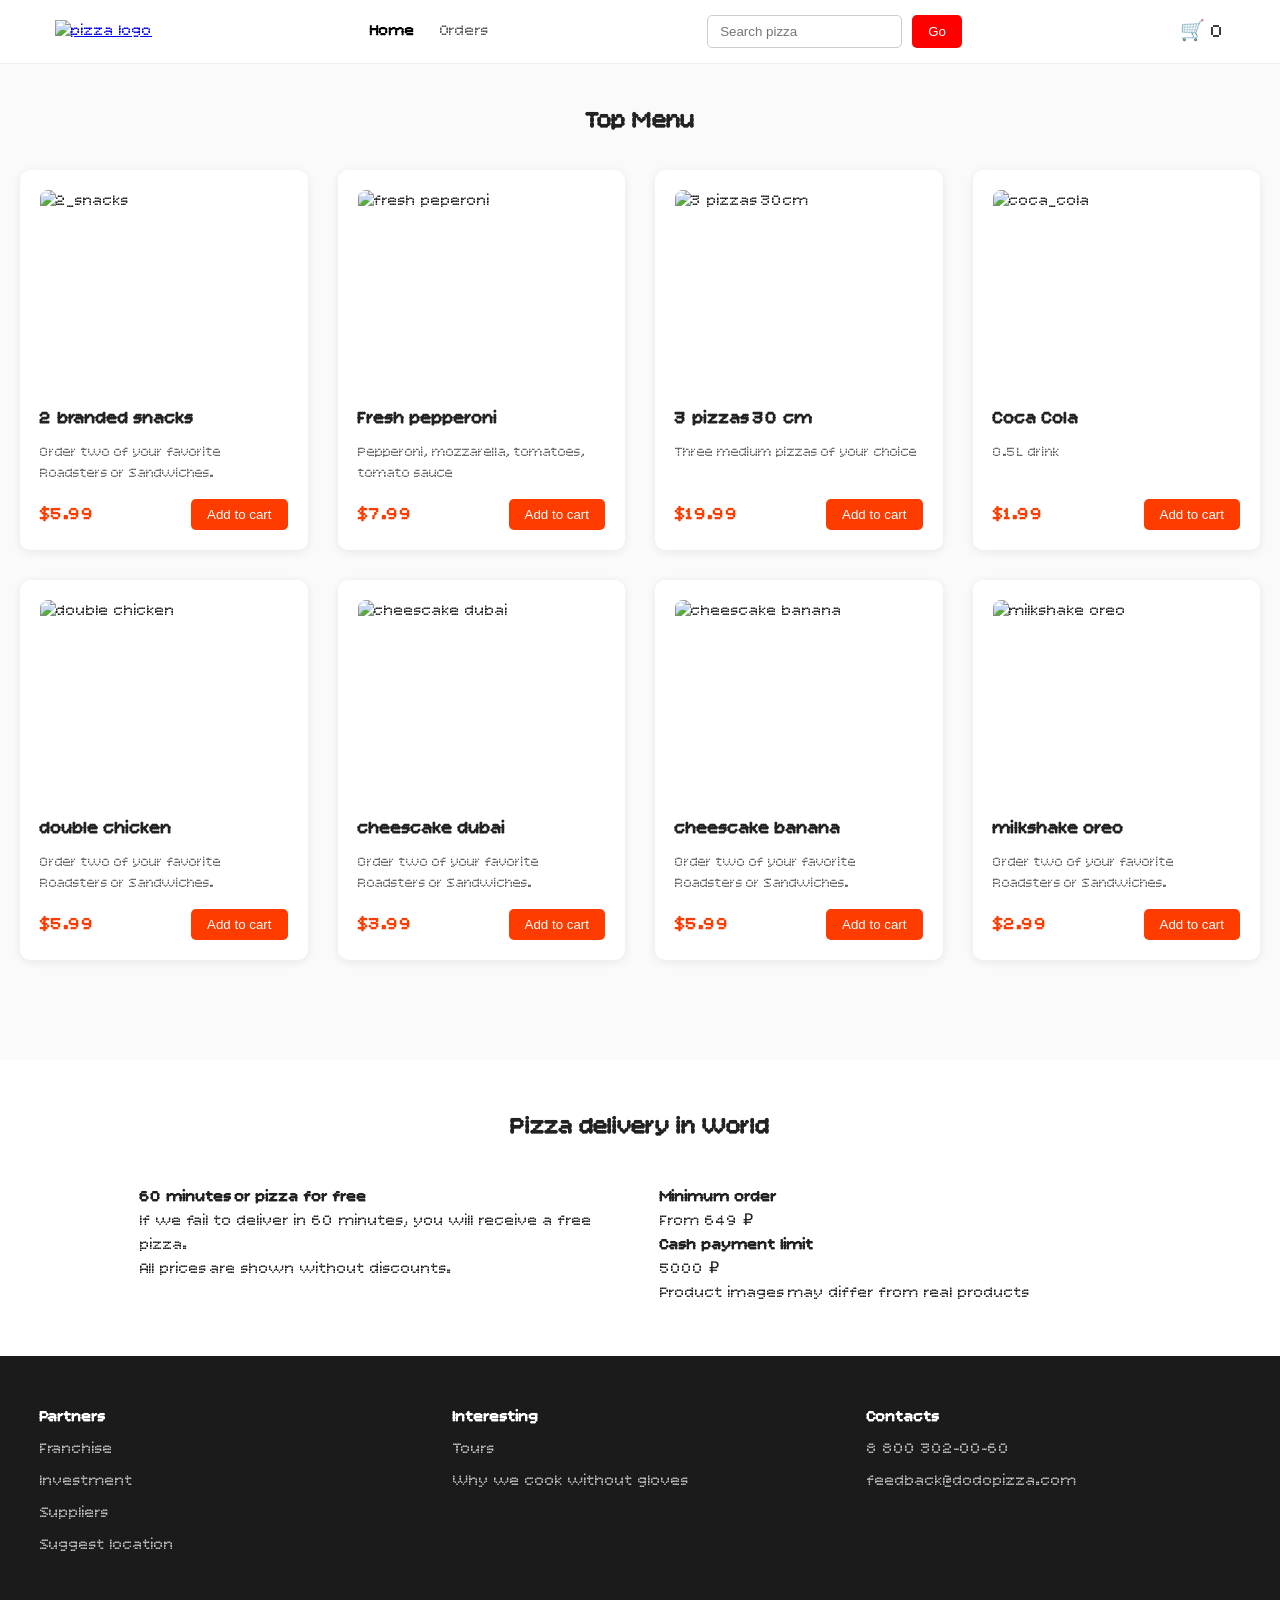
==== commit 2b75ff17: "Version 2.5.1 Что поменялось? дебаг перехода на главную страницу и другие.          Добавил страницу" ====
--- a/index.html
+++ b/index.html
@@ -9,7 +9,7 @@
     <title>Pizza Market</title>
 
     <link rel="stylesheet" href="Source/style/mane.css">
-    <link rel="stylesheet" href="Source/style/shopStyle.css">
+    <link rel="stylesheet" href="Source/style/popup.css">
 
     <link rel="preconnect" href="https://fonts.googleapis.com">
     <link rel="preconnect" href="https://fonts.gstatic.com" crossorigin>
@@ -17,9 +17,8 @@
     <link href="https://fonts.googleapis.com/css2?family=Bitcount+Prop+Single:wght@100..900&display=swap" rel="stylesheet">
 
     <link rel="icon" href="Source/file/favicon.ico">
-
-    <script src="Source/javascript/ShopJS.js" defer></script>
-    <script src="Source/javascript/Mane.js" defer></script>
+<!--    <script type="module" src="Source/javascript/ShopJS.js" defer></script>-->
+    <script type="module" defer src="Source/javascript/main.js"></script>
 
 </head>
 
@@ -44,7 +43,7 @@
             </li>
 
             <li>
-                <a class="nav-link" href="Shop.html">Shop</a>
+                <a class="nav-link" href="orders.html">Orders</a>
             </li>
 
         </ul>
@@ -432,8 +431,8 @@
                 Total: $<span id="cartTotal">0</span>
             </div>
 
-            <button class="checkout-btn">
-                Checkout
+            <button class="checkout-btn" onclick="window.location = 'checkout.html'">
+            Sell
             </button>
 
         </div>
--- a/Source/style/popup.css
+++ b/Source/style/popup.css
@@ -0,0 +1,130 @@
+/*PUPup корзина*/
+
+.cart{
+    cursor:pointer;
+    font-size:20px;
+}
+
+/* затемнение */
+
+.cart-popup{
+
+    position:fixed;
+
+    top:0;
+    left:0;
+
+    width:100%;
+    height:100%;
+
+    background:rgba(0,0,0,0.5);
+
+    display:none;
+
+    justify-content:center;
+    align-items:center;
+
+}
+
+/* контейнер */
+
+.cart-container{
+
+    background:white;
+
+    width:400px;
+    max-height:80vh;
+
+    border-radius:10px;
+
+    display:flex;
+    flex-direction:column;
+
+}
+
+/* header */
+
+.cart-header{
+
+    display:flex;
+    justify-content:space-between;
+    align-items:center;
+
+    padding:20px;
+
+    border-bottom:1px solid #eee;
+
+}
+
+/* список товаров */
+
+.cart-items{
+
+    flex:1;
+
+    overflow-y:auto;
+
+    padding:20px;
+
+}
+
+/* товар */
+
+.cart-item{
+
+    display:flex;
+    justify-content:space-between;
+    align-items:center;
+
+    margin-bottom:15px;
+
+}
+
+/* количество */
+
+.cart-quantity{
+
+    display:flex;
+    gap:5px;
+}
+
+.cart-quantity button{
+
+    width:25px;
+    height:25px;
+
+    border:none;
+
+    background:#eee;
+
+    cursor:pointer;
+
+}
+
+/* footer */
+
+.cart-footer{
+
+    padding:20px;
+
+    border-top:1px solid #eee;
+
+}
+
+.checkout-btn{
+
+    width:100%;
+
+    padding:10px;
+
+    background:#ff3c00;
+
+    color:white;
+
+    border:none;
+
+    border-radius:5px;
+
+    cursor:pointer;
+
+}
